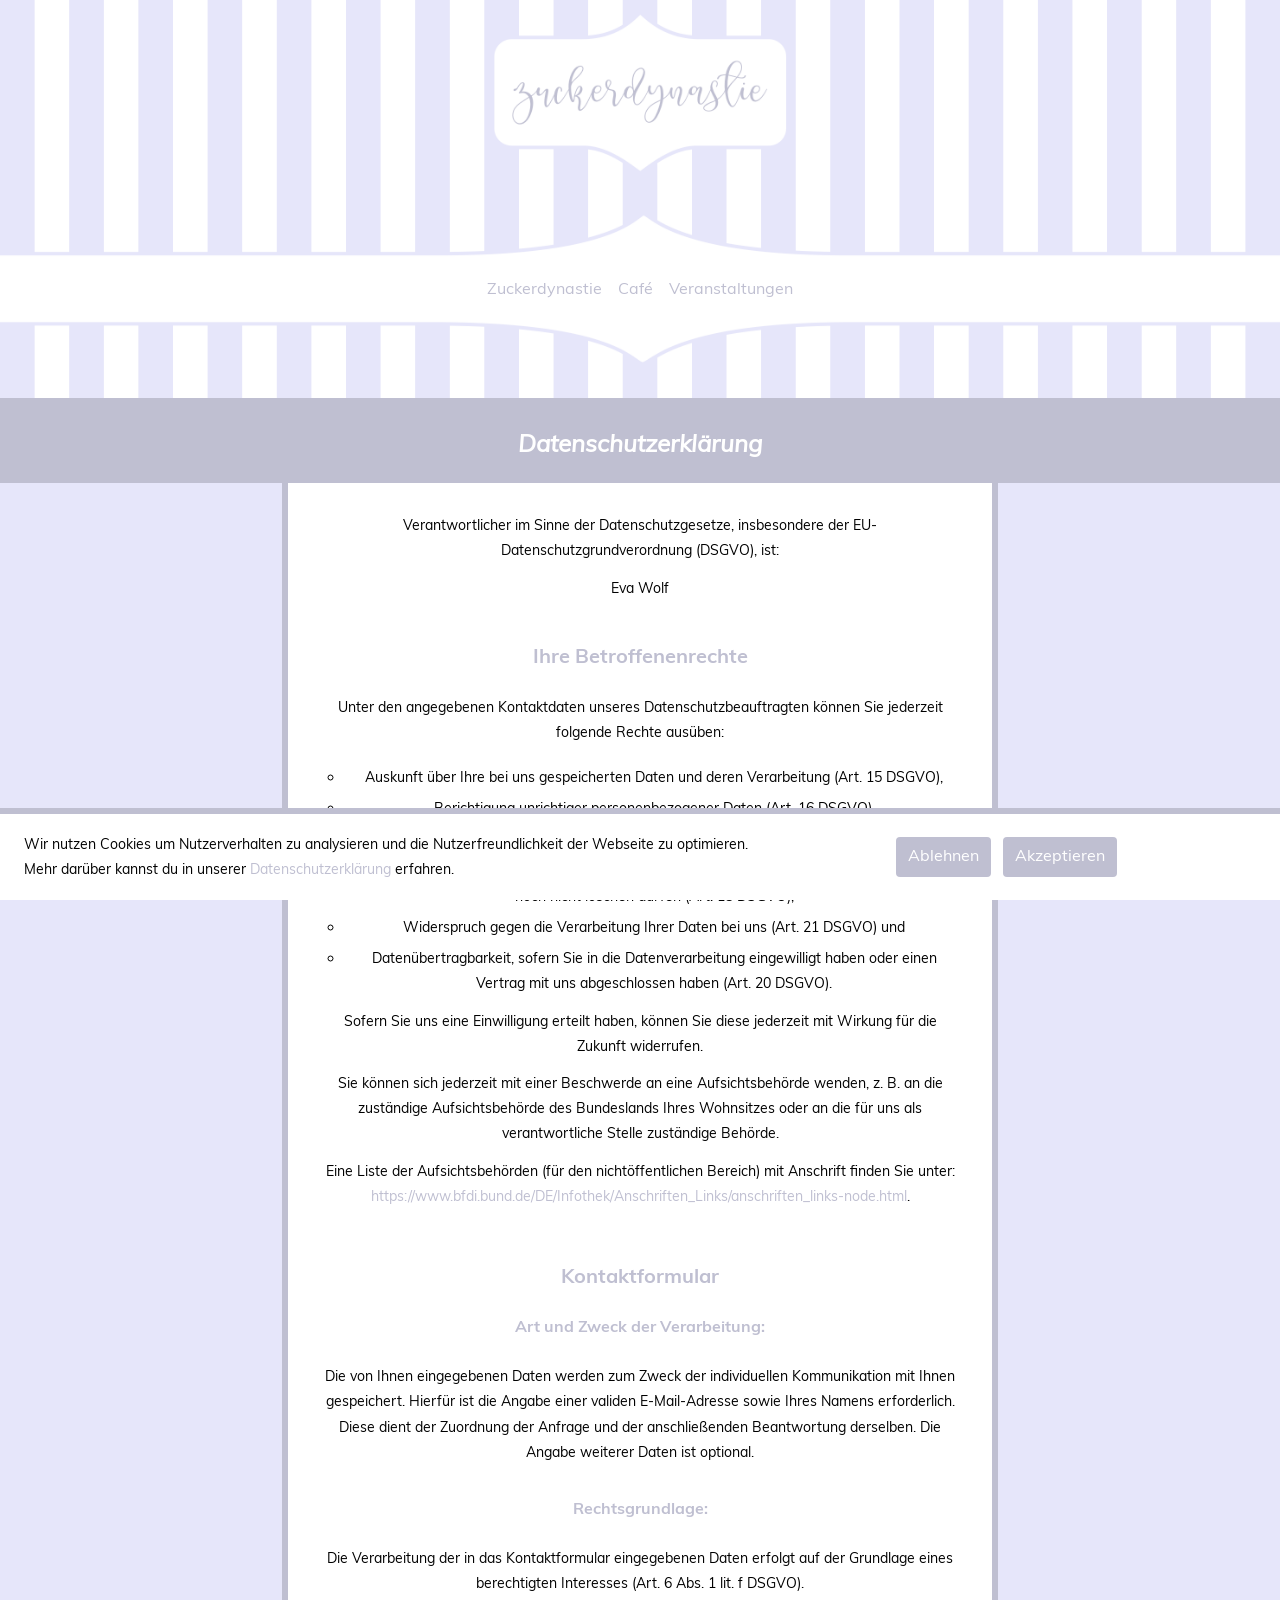
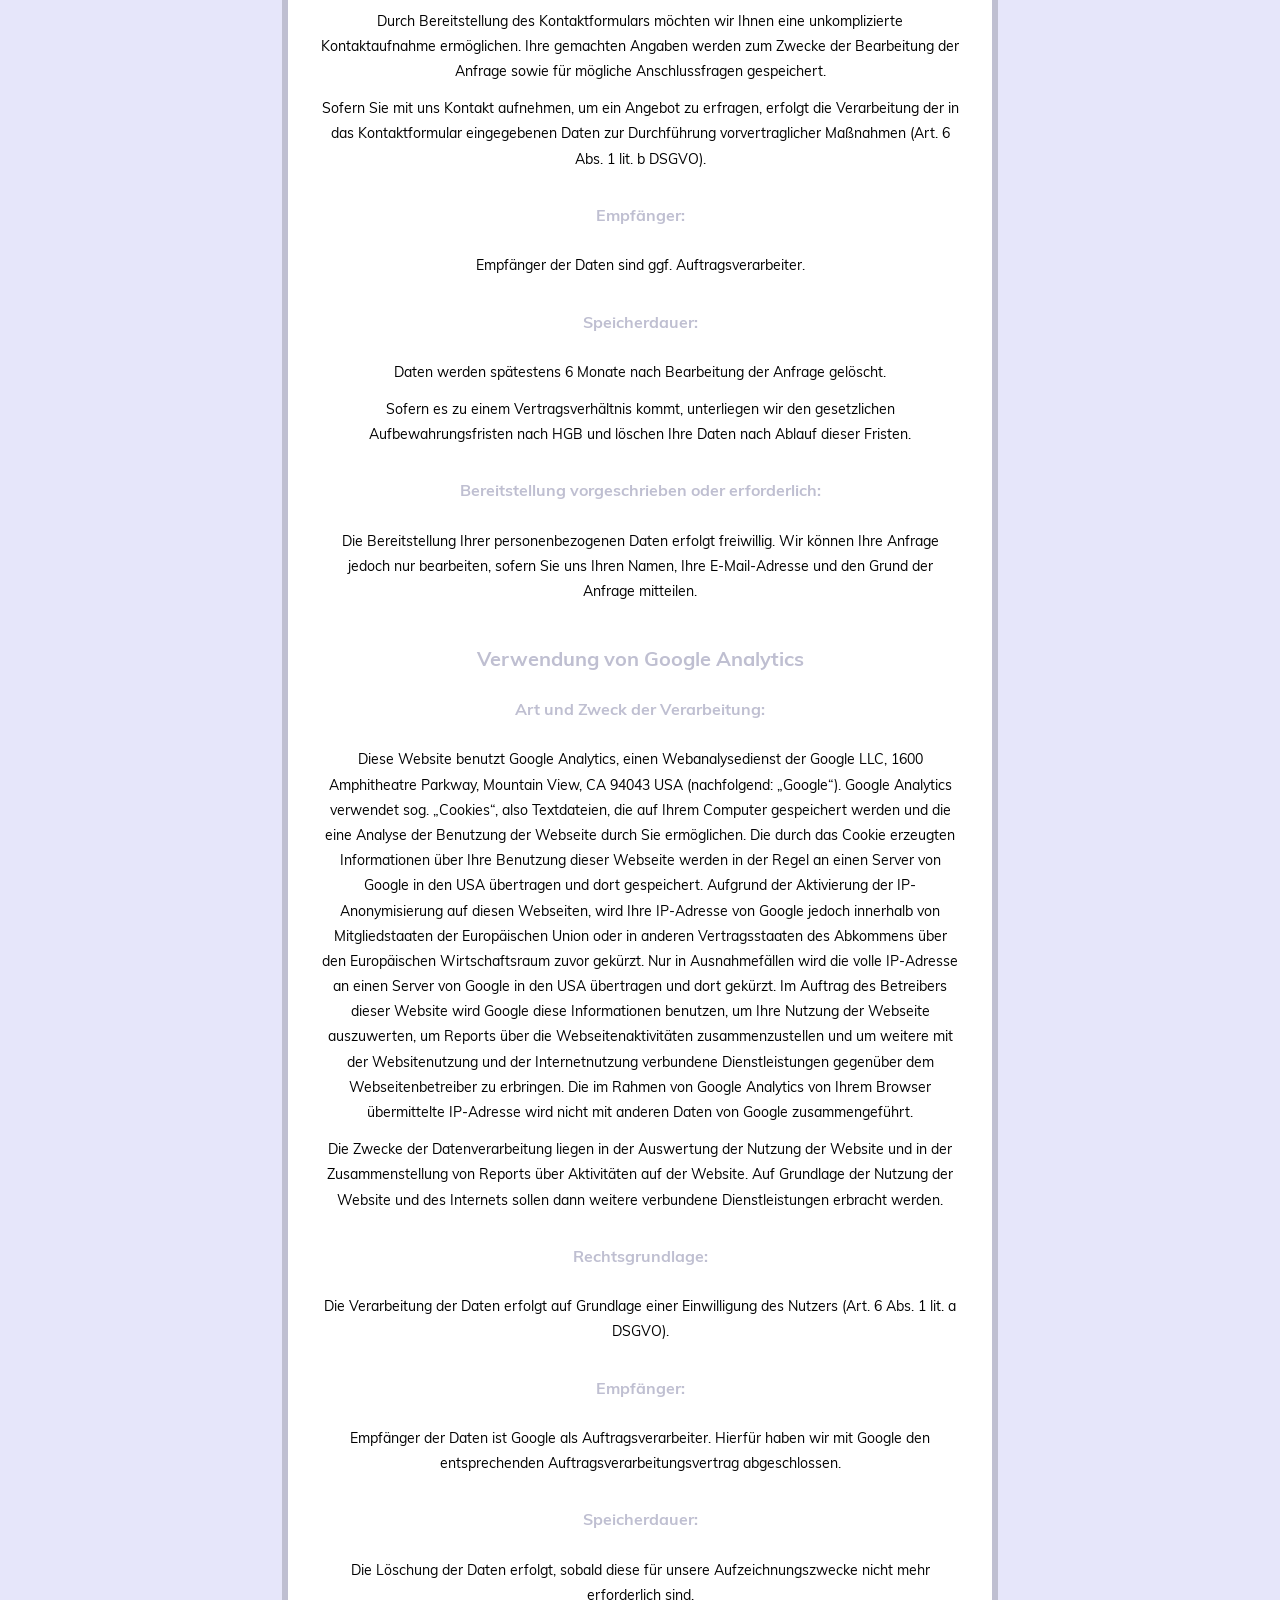
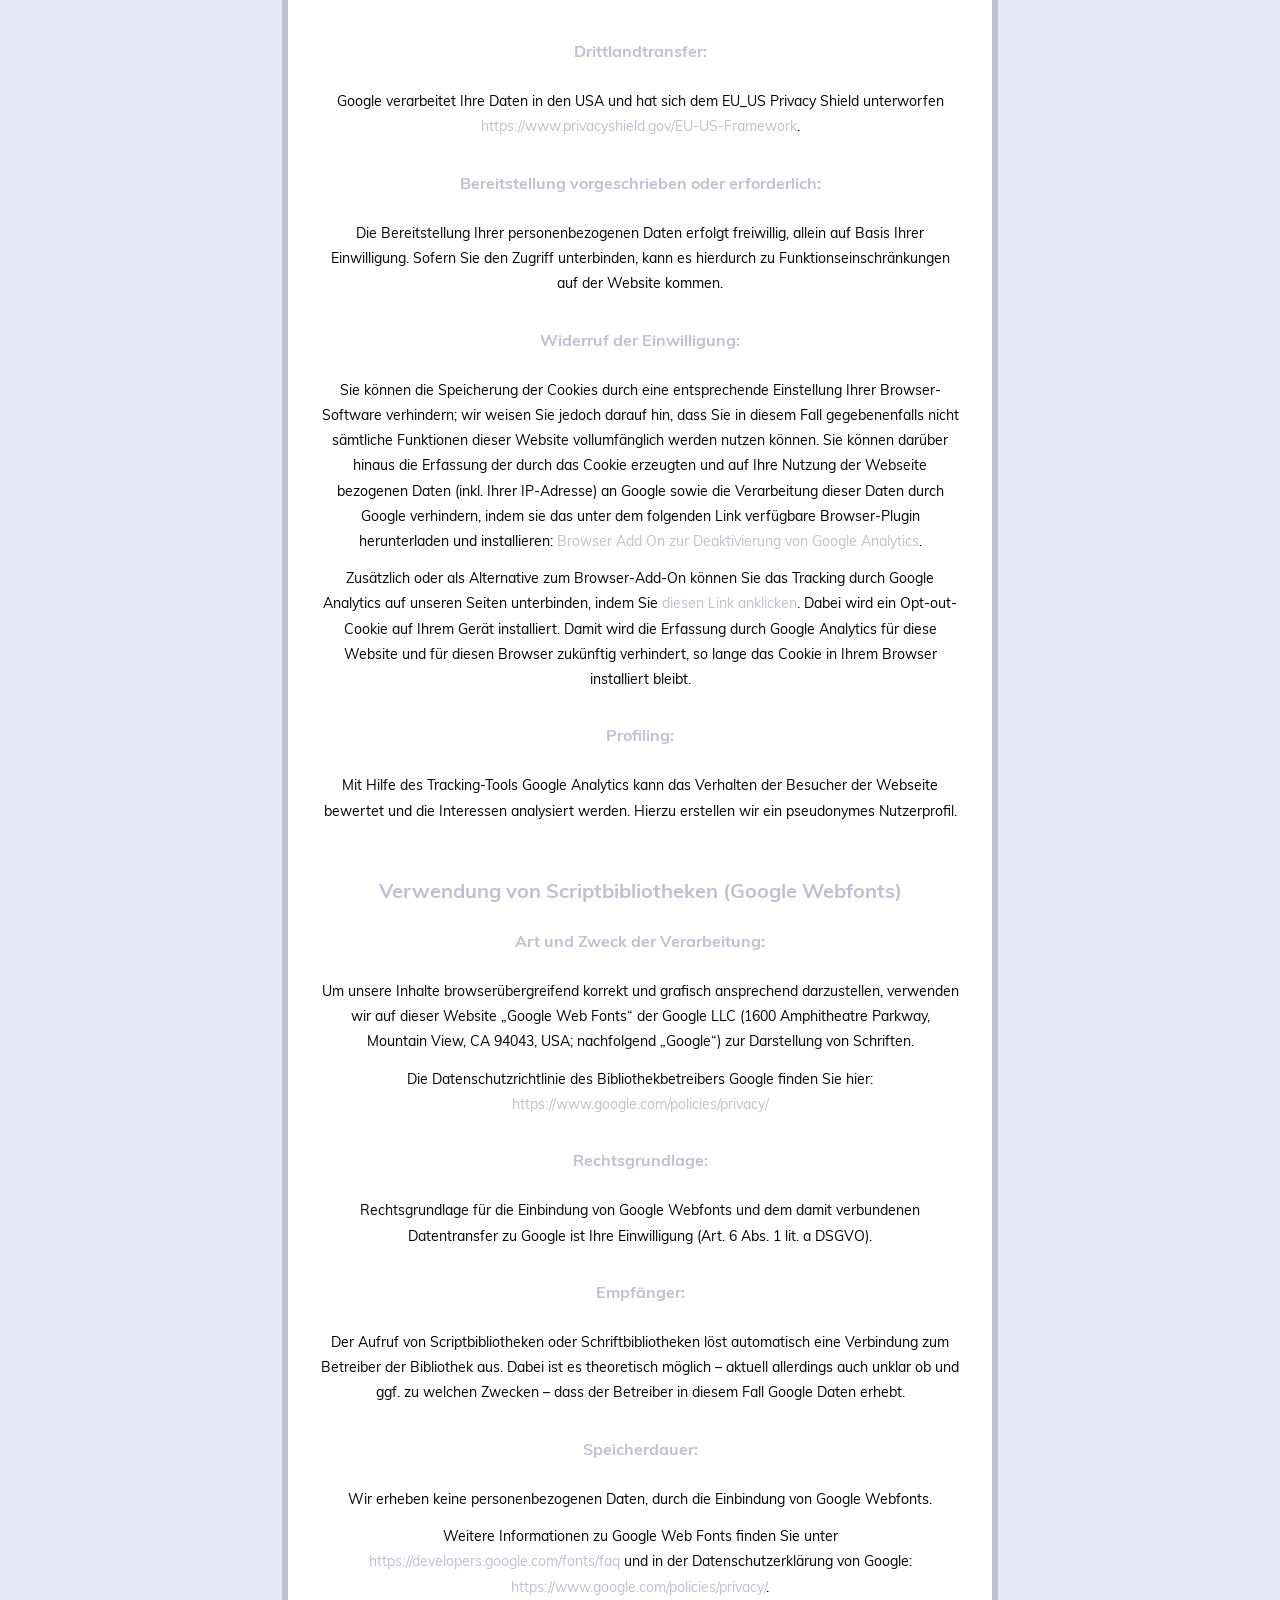
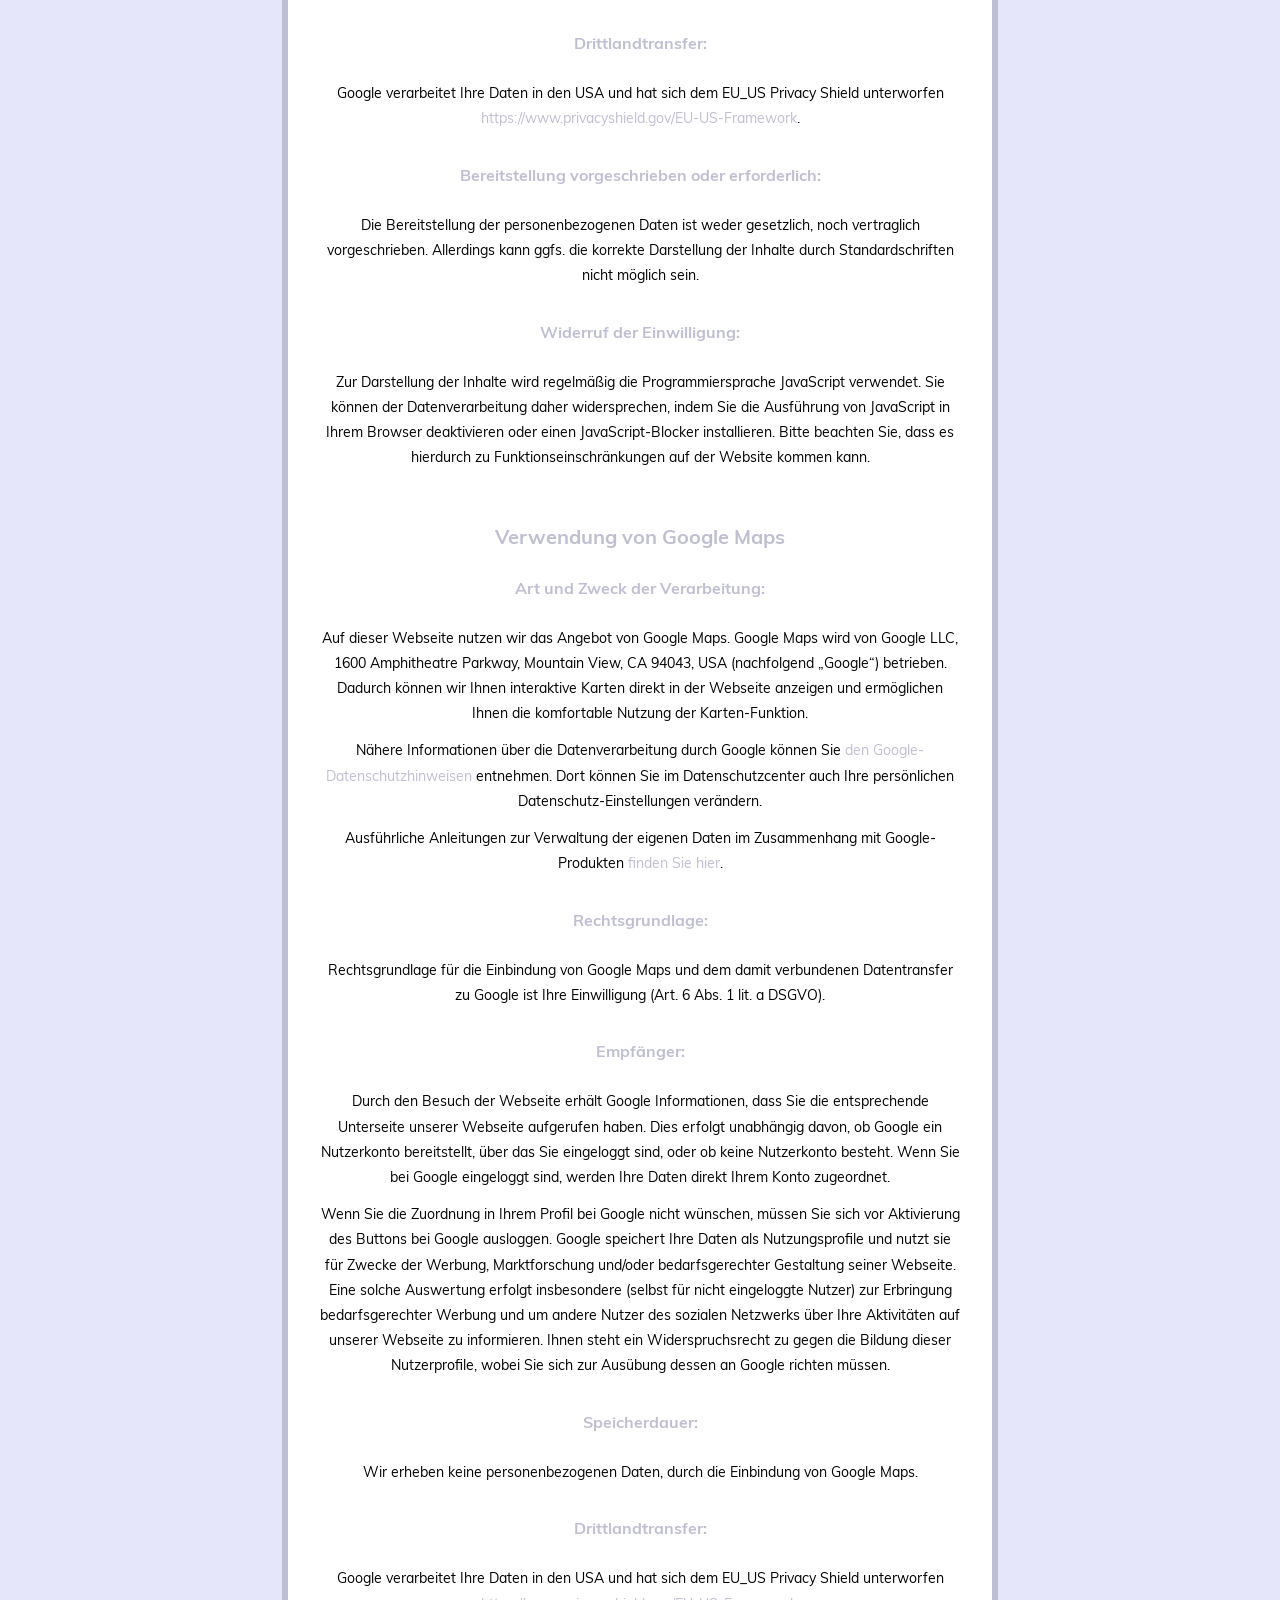
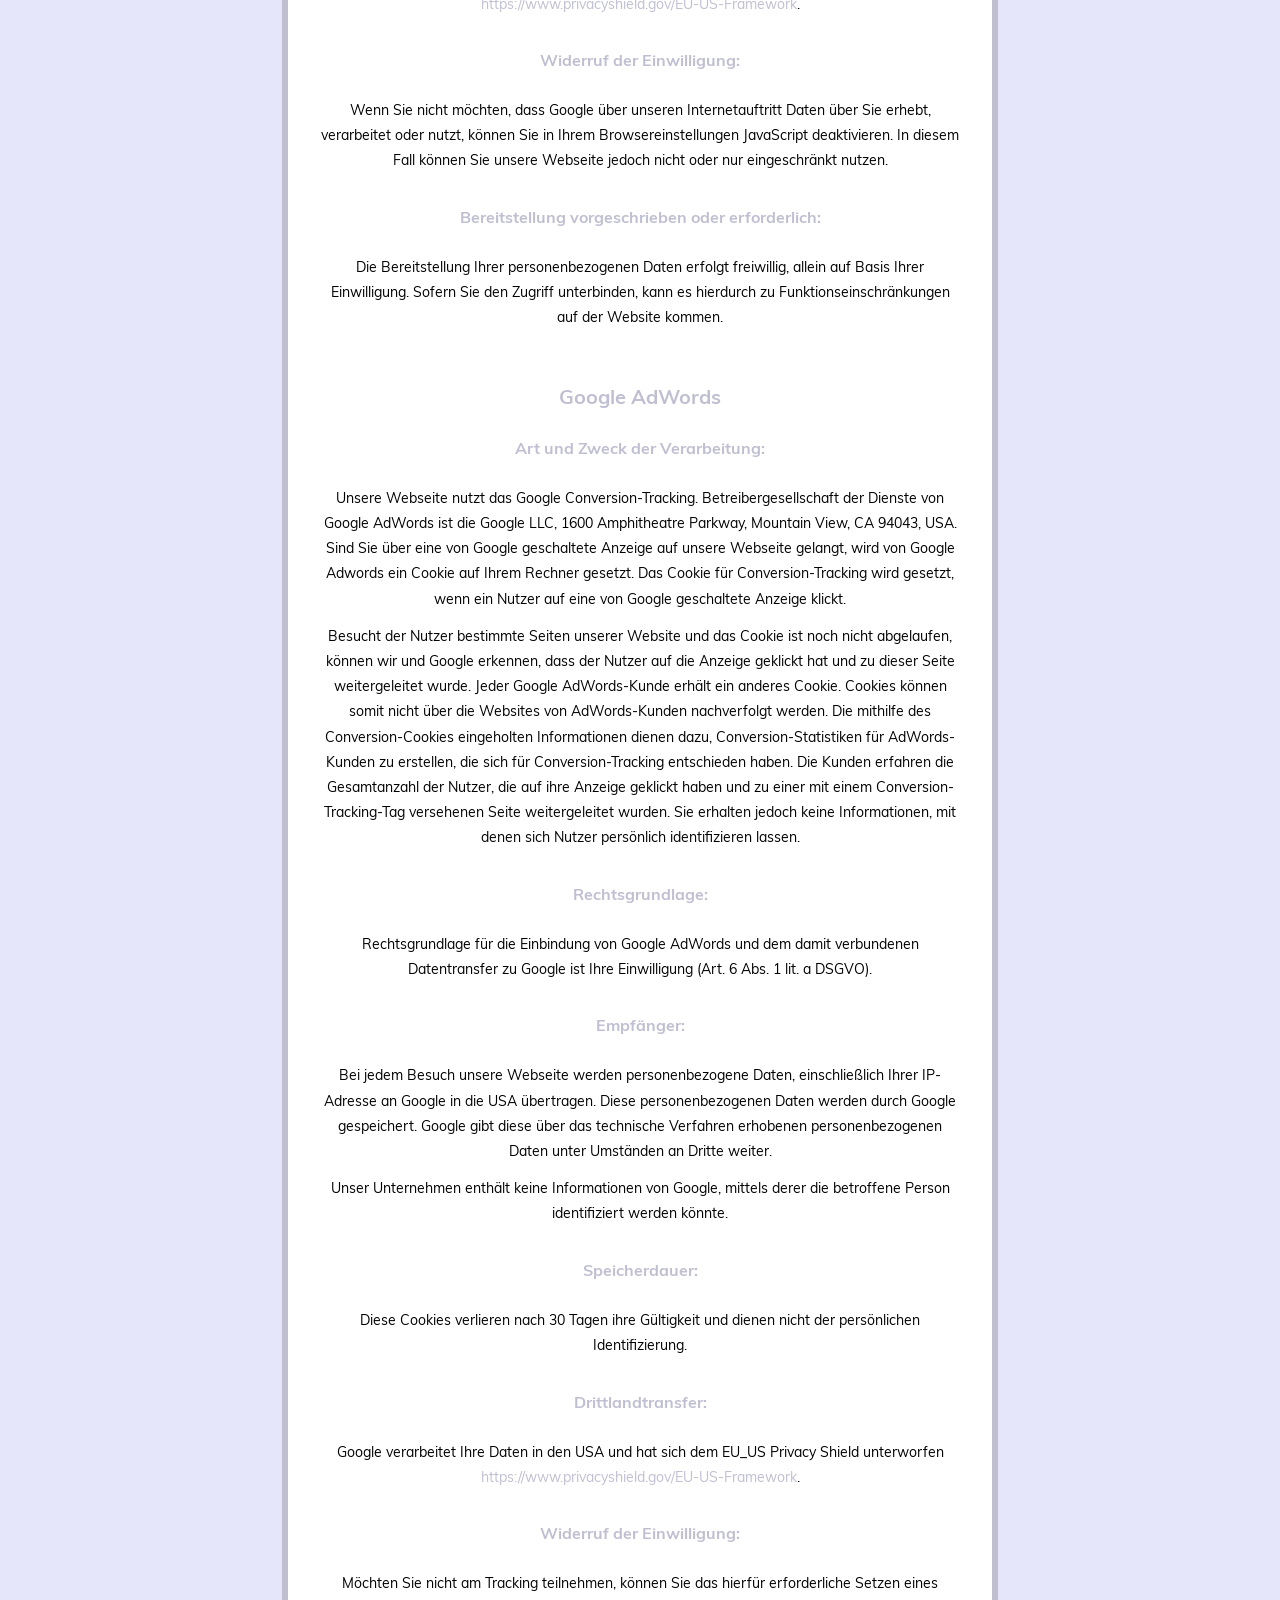
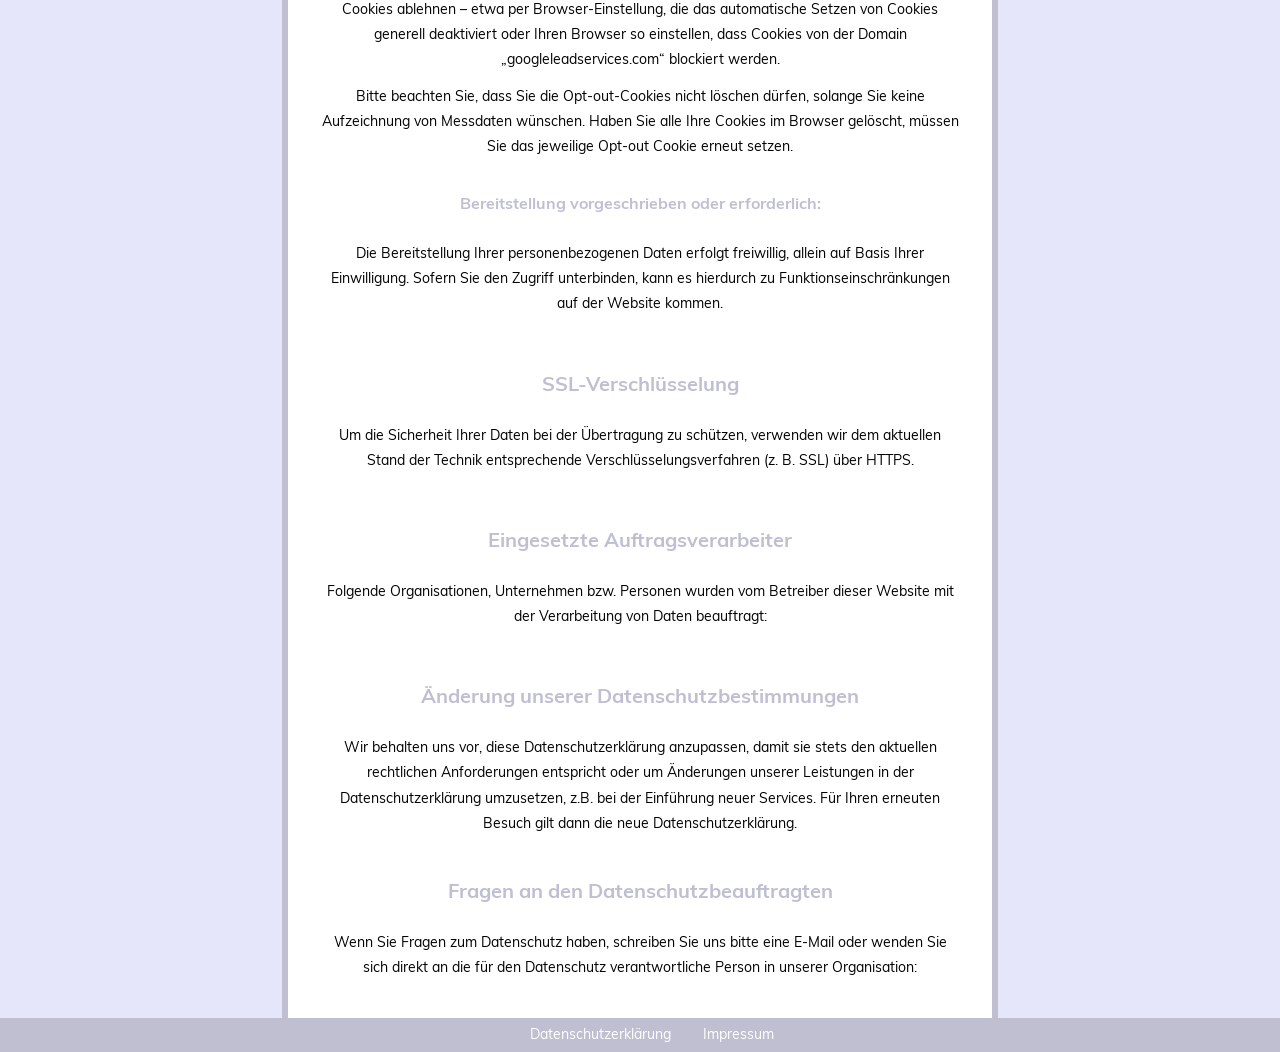
==== datenschutz.html @ 4b84787e "Initial-Commit" ====
<!DOCTYPE HTML PUBLIC "-//W3C//DTD HTML 4.0 Transitional//EN">
<html lang="de">
<head>
<meta charset="utf-8">
<meta http-equiv="X-UA-Compatible" content="IE=edge">
<meta name="page-type" content="homepage">
<meta name="viewport" content="width=device-width, initial-scale=1">
<meta name="description"
content="Süße Köstlichkeiten im Hamburger Karolinen-Viertel." >
<title>Zuckerdynastie</title>

<link rel="stylesheet" href="css/main.css" type="text/css">
<link rel="stylesheet" href="fonts/muli/stylesheet.css" type="text/css">
<script type="text/javascript" src="js/cookie.js"></script>

</head>

<body>

<img class="header" src="images/header.png">

<div class="navbar border-bottom">
    <nav>
      <ul class="ul-navbar">
        <li class="li-navbar">
          <a class="a-navbar" href="index.html">Zuckerdynastie</a>
        </li>
        <li class="li-navbar">
          <a class="a-navbar" href="speisekarte.html">Café</a>
        </li>
        <li class="li-navbar">
          <a class="a-navbar" href="veranstaltungen.html">Veranstaltungen</a>
        </li>
      </ul>
    </nav>
    <img src="images/nav-bottom.png">
</div>

<h2>Datenschutzerklärung</h2>

<div class="main-section">

    <p>Verantwortlicher im Sinne der Datenschutzgesetze, insbesondere der EU-Datenschutzgrundverordnung (DSGVO), ist:</p>
    <p>Eva Wolf</p>

    <h3>Ihre Betroffenenrechte</h3>

    <p>Unter den angegebenen Kontaktdaten unseres Datenschutzbeauftragten können Sie jederzeit folgende Rechte ausüben:</p>
    <ul>
    <li>Auskunft über Ihre bei uns gespeicherten Daten und deren Verarbeitung (Art. 15 DSGVO),</li>
    <li>Berichtigung unrichtiger personenbezogener Daten (Art. 16 DSGVO),</li>
    <li>Löschung Ihrer bei uns gespeicherten Daten (Art. 17 DSGVO),</li>
    <li>Einschränkung der Datenverarbeitung, sofern wir Ihre Daten aufgrund gesetzlicher Pflichten noch nicht löschen dürfen (Art. 18 DSGVO),</li>
    <li>Widerspruch gegen die Verarbeitung Ihrer Daten bei uns (Art. 21 DSGVO) und</li>
    <li>Datenübertragbarkeit, sofern Sie in die Datenverarbeitung eingewilligt haben oder einen Vertrag mit uns abgeschlossen haben (Art. 20 DSGVO).</li>
    </ul>
    <p>Sofern Sie uns eine Einwilligung erteilt haben, können Sie diese jederzeit mit Wirkung für die Zukunft widerrufen.</p>
    <p>Sie können sich jederzeit mit einer Beschwerde an eine Aufsichtsbehörde wenden, z. B. an die zuständige Aufsichtsbehörde des Bundeslands Ihres Wohnsitzes oder an die für uns als verantwortliche Stelle zuständige Behörde.</p>
    <p>Eine Liste der Aufsichtsbehörden (für den nichtöffentlichen Bereich) mit Anschrift finden Sie unter: <a href="https://www.bfdi.bund.de/DE/Infothek/Anschriften_Links/anschriften_links-node.html" target="blank" rel="nofollow">https://www.bfdi.bund.de/DE/Infothek/Anschriften_Links/anschriften_links-node.html</a>.</p>
    <p></p><h3>Kontaktformular</h3>
    <h4>Art und Zweck der Verarbeitung:</h4>
    <p>Die von Ihnen eingegebenen Daten werden zum Zweck der individuellen Kommunikation mit Ihnen gespeichert. Hierfür ist die Angabe einer validen E-Mail-Adresse sowie Ihres Namens erforderlich. Diese dient der Zuordnung der Anfrage und der anschließenden Beantwortung derselben. Die Angabe weiterer Daten ist optional.</p>
    <h4>Rechtsgrundlage:</h4>
    <p>Die Verarbeitung der in das Kontaktformular eingegebenen Daten erfolgt auf der Grundlage eines berechtigten Interesses (Art. 6 Abs. 1 lit. f DSGVO).</p>
    <p>Durch Bereitstellung des Kontaktformulars möchten wir Ihnen eine unkomplizierte Kontaktaufnahme ermöglichen. Ihre gemachten Angaben werden zum Zwecke der Bearbeitung der Anfrage sowie für mögliche Anschlussfragen gespeichert.</p>
    <p>Sofern Sie mit uns Kontakt aufnehmen, um ein Angebot zu erfragen, erfolgt die Verarbeitung der in das Kontaktformular eingegebenen Daten zur Durchführung vorvertraglicher Maßnahmen (Art. 6 Abs. 1 lit. b DSGVO).</p>
    <h4>Empfänger:</h4>
    <p>Empfänger der Daten sind ggf. Auftragsverarbeiter.</p>
    <h4>Speicherdauer:</h4>
    <p>Daten werden spätestens 6 Monate nach Bearbeitung der Anfrage gelöscht.</p>
    <p>Sofern es zu einem Vertragsverhältnis kommt, unterliegen wir den gesetzlichen Aufbewahrungsfristen nach HGB und löschen Ihre Daten nach Ablauf dieser Fristen. </p>
    <h4>Bereitstellung vorgeschrieben oder erforderlich:</h4>
    <p>Die Bereitstellung Ihrer personenbezogenen Daten erfolgt freiwillig. Wir können Ihre Anfrage jedoch nur bearbeiten, sofern Sie uns Ihren Namen, Ihre E-Mail-Adresse und den Grund der Anfrage mitteilen.</p>
    <h3>Verwendung von Google Analytics</h3>
    <h4>Art und Zweck der Verarbeitung:</h4>
    <p>Diese Website benutzt Google Analytics, einen Webanalysedienst der Google LLC, 1600 Amphitheatre Parkway, Mountain View, CA 94043 USA (nachfolgend: „Google“). Google Analytics verwendet sog. „Cookies“, also Textdateien, die auf Ihrem Computer gespeichert werden und die eine Analyse der Benutzung der Webseite durch Sie ermöglichen. Die durch das Cookie erzeugten Informationen über Ihre Benutzung dieser Webseite werden in der Regel an einen Server von Google in den USA übertragen und dort gespeichert. Aufgrund der Aktivierung der IP-Anonymisierung auf diesen Webseiten, wird Ihre IP-Adresse von Google jedoch innerhalb von Mitgliedstaaten der Europäischen Union oder in anderen Vertragsstaaten des Abkommens über den Europäischen Wirtschaftsraum zuvor gekürzt. Nur in Ausnahmefällen wird die volle IP-Adresse an einen Server von Google in den USA übertragen und dort gekürzt. Im Auftrag des Betreibers dieser Website wird Google diese Informationen benutzen, um Ihre Nutzung der Webseite auszuwerten, um Reports über die Webseitenaktivitäten zusammenzustellen und um weitere mit der Websitenutzung und der Internetnutzung verbundene Dienstleistungen gegenüber dem Webseitenbetreiber zu erbringen. Die im Rahmen von Google Analytics von Ihrem Browser übermittelte IP-Adresse wird nicht mit anderen Daten von Google zusammengeführt.</p>
    <p>Die Zwecke der Datenverarbeitung liegen in der Auswertung der Nutzung der Website und in der Zusammenstellung von Reports über Aktivitäten auf der Website. Auf Grundlage der Nutzung der Website und des Internets sollen dann weitere verbundene Dienstleistungen erbracht werden.</p>
    <h4>Rechtsgrundlage:</h4>
    <p>Die Verarbeitung der Daten erfolgt auf Grundlage einer Einwilligung des Nutzers (Art. 6 Abs. 1 lit. a DSGVO).</p>
    <h4>Empfänger:</h4>
    <p>Empfänger der Daten ist Google als Auftragsverarbeiter. Hierfür haben wir mit Google den entsprechenden Auftragsverarbeitungsvertrag abgeschlossen.</p>
    <h4>Speicherdauer:</h4>
    <p>Die Löschung der Daten erfolgt, sobald diese für unsere Aufzeichnungszwecke nicht mehr erforderlich sind.</p>
    <h4>Drittlandtransfer:</h4>
    <p>Google verarbeitet Ihre Daten in den USA und hat sich dem EU_US Privacy Shield unterworfen <a href="https://www.privacyshield.gov/EU-US-Framework">https://www.privacyshield.gov/EU-US-Framework</a>. </p>
    <h4>Bereitstellung vorgeschrieben oder erforderlich:</h4>
    <p>Die Bereitstellung Ihrer personenbezogenen Daten erfolgt freiwillig, allein auf Basis Ihrer Einwilligung. Sofern Sie den Zugriff unterbinden, kann es hierdurch zu Funktionseinschränkungen auf der Website kommen.</p>
    <h4>Widerruf der Einwilligung:</h4>
    <p>Sie können die Speicherung der Cookies durch eine entsprechende Einstellung Ihrer Browser-Software verhindern; wir weisen Sie jedoch darauf hin, dass Sie in diesem Fall gegebenenfalls nicht sämtliche Funktionen dieser Website vollumfänglich werden nutzen können. Sie können darüber hinaus die Erfassung der durch das Cookie erzeugten und auf Ihre Nutzung der Webseite bezogenen Daten (inkl. Ihrer IP-Adresse) an Google sowie die Verarbeitung dieser Daten durch Google verhindern, indem sie das unter dem folgenden Link verfügbare Browser-Plugin herunterladen und installieren: <a href="http://tools.google.com/dlpage/gaoptout?hl=de">Browser Add On zur Deaktivierung von Google Analytics</a>.</p>
    <p>Zusätzlich oder als Alternative zum Browser-Add-On können Sie das Tracking durch Google Analytics auf unseren Seiten unterbinden, indem Sie <a title="Google Analytics Opt-Out-Cookie setzen" onClick="gaOptout();alert('Google Analytics wurde deaktiviert');" href="#">diesen Link anklicken</a>. Dabei wird ein Opt-out-Cookie auf Ihrem Gerät installiert. Damit wird die Erfassung durch Google Analytics für diese Website und für diesen Browser zukünftig verhindert, so lange das Cookie in Ihrem Browser installiert bleibt.</p>
    <h4>Profiling:</h4>
    <p>Mit Hilfe des Tracking-Tools Google Analytics kann das Verhalten der Besucher der Webseite bewertet und die Interessen analysiert werden. Hierzu erstellen wir ein pseudonymes Nutzerprofil.</p>
    <p></p><h3>Verwendung von Scriptbibliotheken (Google Webfonts)</h3>
    <h4>Art und Zweck der Verarbeitung:</h4>
    <p>Um unsere Inhalte browserübergreifend korrekt und grafisch ansprechend darzustellen, verwenden wir auf dieser Website „Google Web Fonts“ der Google LLC (1600 Amphitheatre Parkway, Mountain View, CA 94043, USA; nachfolgend „Google“) zur Darstellung von Schriften.</p>
    <p>Die Datenschutzrichtlinie des Bibliothekbetreibers Google finden Sie hier: <a href="https://www.google.com/policies/privacy/">https://www.google.com/policies/privacy/</a></p>
    <h4>Rechtsgrundlage:</h4>
    <p>Rechtsgrundlage für die Einbindung von Google Webfonts und dem damit verbundenen Datentransfer zu Google ist Ihre Einwilligung (Art. 6 Abs. 1 lit. a DSGVO). </p>
    <h4>Empfänger:</h4>
    <p>Der Aufruf von Scriptbibliotheken oder Schriftbibliotheken löst automatisch eine Verbindung zum Betreiber der Bibliothek aus. Dabei ist es theoretisch möglich – aktuell allerdings auch unklar ob und ggf. zu welchen Zwecken – dass der Betreiber in diesem Fall Google Daten erhebt.</p>
    <h4>Speicherdauer:</h4>
    <p>Wir erheben keine personenbezogenen Daten, durch die Einbindung von Google Webfonts.</p>
    <p>Weitere Informationen zu Google Web Fonts finden Sie unter <a href="https://developers.google.com/fonts/faq">https://developers.google.com/fonts/faq</a> und in der Datenschutzerklärung von Google: <a href="https://www.google.com/policies/privacy/">https://www.google.com/policies/privacy/</a>.</p>
    <h4>Drittlandtransfer:</h4>
    <p>Google verarbeitet Ihre Daten in den USA und hat sich dem EU_US Privacy Shield unterworfen <a href="https://www.privacyshield.gov/EU-US-Framework">https://www.privacyshield.gov/EU-US-Framework</a>.</p>
    <h4>Bereitstellung vorgeschrieben oder erforderlich:</h4>
    <p>Die Bereitstellung der personenbezogenen Daten ist weder gesetzlich, noch vertraglich vorgeschrieben. Allerdings kann ggfs. die korrekte Darstellung der Inhalte durch Standardschriften nicht möglich sein.</p>
    <h4>Widerruf der Einwilligung:</h4>
    <p>Zur Darstellung der Inhalte wird regelmäßig die Programmiersprache JavaScript verwendet. Sie können der Datenverarbeitung daher widersprechen, indem Sie die Ausführung von JavaScript in Ihrem Browser deaktivieren oder einen JavaScript-Blocker installieren. Bitte beachten Sie, dass es hierdurch zu Funktionseinschränkungen auf der Website kommen kann.</p>
    <p></p><h3>Verwendung von Google Maps</h3>
    <h4>Art und Zweck der Verarbeitung:</h4>
    <p>Auf dieser Webseite nutzen wir das Angebot von Google Maps. Google Maps wird von Google LLC, 1600 Amphitheatre Parkway, Mountain View, CA 94043, USA (nachfolgend „Google“) betrieben. Dadurch können wir Ihnen interaktive Karten direkt in der Webseite anzeigen und ermöglichen Ihnen die komfortable Nutzung der Karten-Funktion.</p>
    <p>Nähere Informationen über die Datenverarbeitung durch Google können Sie <a href="http://www.google.com/privacypolicy.html">den Google-Datenschutzhinweisen</a> entnehmen. Dort können Sie im Datenschutzcenter auch Ihre persönlichen Datenschutz-Einstellungen verändern.</p>
    <p>Ausführliche Anleitungen zur Verwaltung der eigenen Daten im Zusammenhang mit Google-Produkten<a href="http://www.dataliberation.org/"> finden Sie hier</a>.</p>
    <h4>Rechtsgrundlage:</h4>
    <p>Rechtsgrundlage für die Einbindung von Google Maps und dem damit verbundenen Datentransfer zu Google ist Ihre Einwilligung (Art. 6 Abs. 1 lit. a DSGVO).</p>
    <h4>Empfänger:</h4>
    <p>Durch den Besuch der Webseite erhält Google Informationen, dass Sie die entsprechende Unterseite unserer Webseite aufgerufen haben. Dies erfolgt unabhängig davon, ob Google ein Nutzerkonto bereitstellt, über das Sie eingeloggt sind, oder ob keine Nutzerkonto besteht. Wenn Sie bei Google eingeloggt sind, werden Ihre Daten direkt Ihrem Konto zugeordnet.</p>
    <p>Wenn Sie die Zuordnung in Ihrem Profil bei Google nicht wünschen, müssen Sie sich vor Aktivierung des Buttons bei Google ausloggen. Google speichert Ihre Daten als Nutzungsprofile und nutzt sie für Zwecke der Werbung, Marktforschung und/oder bedarfsgerechter Gestaltung seiner Webseite. Eine solche Auswertung erfolgt insbesondere (selbst für nicht eingeloggte Nutzer) zur Erbringung bedarfsgerechter Werbung und um andere Nutzer des sozialen Netzwerks über Ihre Aktivitäten auf unserer Webseite zu informieren. Ihnen steht ein Widerspruchsrecht zu gegen die Bildung dieser Nutzerprofile, wobei Sie sich zur Ausübung dessen an Google richten müssen.</p>
    <h4>Speicherdauer:</h4>
    <p>Wir erheben keine personenbezogenen Daten, durch die Einbindung von Google Maps.</p>
    <h4>Drittlandtransfer:</h4>
    <p>Google verarbeitet Ihre Daten in den USA und hat sich dem EU_US Privacy Shield unterworfen <a href="https://www.privacyshield.gov/EU-US-Framework">https://www.privacyshield.gov/EU-US-Framework</a>.</p>
    <h4>Widerruf der Einwilligung:</h4>
    <p>Wenn Sie nicht möchten, dass Google über unseren Internetauftritt Daten über Sie erhebt, verarbeitet oder nutzt, können Sie in Ihrem Browsereinstellungen JavaScript deaktivieren. In diesem Fall können Sie unsere Webseite jedoch nicht oder nur eingeschränkt nutzen.</p>
    <h4>Bereitstellung vorgeschrieben oder erforderlich:</h4>
    <p>Die Bereitstellung Ihrer personenbezogenen Daten erfolgt freiwillig, allein auf Basis Ihrer Einwilligung. Sofern Sie den Zugriff unterbinden, kann es hierdurch zu Funktionseinschränkungen auf der Website kommen.</p>
    <p></p><h3>Google AdWords</h3>
    <h4>Art und Zweck der Verarbeitung:</h4>
    <p>Unsere Webseite nutzt das Google Conversion-Tracking. Betreibergesellschaft der Dienste von Google AdWords ist die Google LLC, 1600 Amphitheatre Parkway, Mountain View, CA 94043, USA. Sind Sie über eine von Google geschaltete Anzeige auf unsere Webseite gelangt, wird von Google Adwords ein Cookie auf Ihrem Rechner gesetzt. Das Cookie für Conversion-Tracking wird gesetzt, wenn ein Nutzer auf eine von Google geschaltete Anzeige klickt.</p>
    <p>Besucht der Nutzer bestimmte Seiten unserer Website und das Cookie ist noch nicht abgelaufen, können wir und Google erkennen, dass der Nutzer auf die Anzeige geklickt hat und zu dieser Seite weitergeleitet wurde. Jeder Google AdWords-Kunde erhält ein anderes Cookie. Cookies können somit nicht über die Websites von AdWords-Kunden nachverfolgt werden. Die mithilfe des Conversion-Cookies eingeholten Informationen dienen dazu, Conversion-Statistiken für AdWords-Kunden zu erstellen, die sich für Conversion-Tracking entschieden haben. Die Kunden erfahren die Gesamtanzahl der Nutzer, die auf ihre Anzeige geklickt haben und zu einer mit einem Conversion-Tracking-Tag versehenen Seite weitergeleitet wurden. Sie erhalten jedoch keine Informationen, mit denen sich Nutzer persönlich identifizieren lassen.</p>
    <h4>Rechtsgrundlage:</h4>
    <p>Rechtsgrundlage für die Einbindung von Google AdWords und dem damit verbundenen Datentransfer zu Google ist Ihre Einwilligung (Art. 6 Abs. 1 lit. a DSGVO).</p>
    <h4>Empfänger:</h4>
    <p>Bei jedem Besuch unsere Webseite werden personenbezogene Daten, einschließlich Ihrer IP-Adresse an Google in die USA übertragen. Diese personenbezogenen Daten werden durch Google gespeichert. Google gibt diese über das technische Verfahren erhobenen personenbezogenen Daten unter Umständen an Dritte weiter.</p>
    <p>Unser Unternehmen enthält keine Informationen von Google, mittels derer die betroffene Person identifiziert werden könnte.</p>
    <h4>Speicherdauer:</h4>
    <p>Diese Cookies verlieren nach 30 Tagen ihre Gültigkeit und dienen nicht der persönlichen Identifizierung.</p>
    <h4>Drittlandtransfer:</h4>
    <p>Google verarbeitet Ihre Daten in den USA und hat sich dem EU_US Privacy Shield unterworfen <a href="https://www.privacyshield.gov/EU-US-Framework">https://www.privacyshield.gov/EU-US-Framework</a>.</p>
    <h4>Widerruf der Einwilligung:</h4>
    <p>Möchten Sie nicht am Tracking teilnehmen, können Sie das hierfür erforderliche Setzen eines Cookies ablehnen – etwa per Browser-Einstellung, die das automatische Setzen von Cookies generell deaktiviert oder Ihren Browser so einstellen, dass Cookies von der Domain „googleleadservices.com“ blockiert werden.</p>
    <p>Bitte beachten Sie, dass Sie die Opt-out-Cookies nicht löschen dürfen, solange Sie keine Aufzeichnung von Messdaten wünschen. Haben Sie alle Ihre Cookies im Browser gelöscht, müssen Sie das jeweilige Opt-out Cookie erneut setzen.</p>
    <h4>Bereitstellung vorgeschrieben oder erforderlich:</h4>
    <p>Die Bereitstellung Ihrer personenbezogenen Daten erfolgt freiwillig, allein auf Basis Ihrer Einwilligung. Sofern Sie den Zugriff unterbinden, kann es hierdurch zu Funktionseinschränkungen auf der Website kommen.</p>
    <p></p><h3>SSL-Verschlüsselung</h3>
    <p>Um die Sicherheit Ihrer Daten bei der Übertragung zu schützen, verwenden wir dem aktuellen Stand der Technik entsprechende Verschlüsselungsverfahren (z. B. SSL) über HTTPS.</p>
    <p></p><h3>Eingesetzte Auftragsverarbeiter</h3>
    <p>Folgende Organisationen, Unternehmen bzw. Personen wurden vom Betreiber dieser Website mit der Verarbeitung von Daten beauftragt:</p>
    <p></p><h3>Änderung unserer Datenschutzbestimmungen</h3>
    <p>Wir behalten uns vor, diese Datenschutzerklärung anzupassen, damit sie stets den aktuellen rechtlichen Anforderungen entspricht oder um Änderungen unserer Leistungen in der Datenschutzerklärung umzusetzen, z.B. bei der Einführung neuer Services. Für Ihren erneuten Besuch gilt dann die neue Datenschutzerklärung.</p>
    <h3>Fragen an den Datenschutzbeauftragten</h3>
    <p>Wenn Sie Fragen zum Datenschutz haben, schreiben Sie uns bitte eine E-Mail oder wenden Sie sich direkt an die für den Datenschutz verantwortliche Person in unserer Organisation:</p>


</div>

<div class="footer">
        <ul class="ul-footer">
            <li class="li-footer"><a class="a-footer" href="datenschutz.html">Datenschutzerklärung</a></li>
            <li class="li-footer"><a class="a-footer" href="impressum.html">Impressum</a></li>
       </ul>
  </div>

  <div class="cookie-hinweis" id="cookiehinweis">
      <div class="col-left">
        <p class="p-cookie">Wir nutzen Cookies um Nutzerverhalten zu analysieren und die Nutzerfreundlichkeit der Webseite zu optimieren.<br />Mehr darüber kannst du in unserer <a href="datenschutz.html">Datenschutzerklärung</a> erfahren.</p>
      </div>
      <div class="col-right">
          <a class="button cookie-hinweis-button" onclick='cookieOk()'>Ablehnen</a>
          <a class="button cookie-hinweis-button" onclick='cookieOk()'>Akzeptieren</a>
      </div>
  </div>

<script>
   showCookieNotice();
</script>

</body>

</html>
---- css/main.css ----
/* ############################################################ */
/* allgemein */
/* ############################################################ */

body {
    font-family: muli;
    font-size: 14px;
    margin: 0;
    background: #E6E6FA;
    text-align: center;
    -webkit-font-smoothing: antialiased;
    -moz-osx-font-smoothing: grayscale;
    word-wrap:break-word
}

img {
    width: 100%;
    padding: 0;
    margin: 0;
}

.navbar {
    width: 100%;
    display: block;
    text-align: center;
    background: #fff;
    padding: 0;
    margin:0;
}

.border-bottom {
    border-bottom: 6px solid #BFBFD1;
}


.main-section {
    width: 50%;
    margin-left: auto;
    margin-right: auto;
    background: #fff;
    padding: 24px 32px 32px 32px;
    border-left: 6px solid #BFBFD1;
    border-right: 6px solid #BFBFD1;
}

a {
  color: #BFBFD1;
  text-decoration: none;
  outline: none;
  cursor: pointer;
}

button {
    color: #fff;
    background: #BFBFD1;
    border-radius: 4px;
    cursor: pointer;
    outline: none;
    font-size:16px;
    height: 32px;
    border: none;
    padding: 8px 16px 12px 18px;
}

button:hover {
    background: #E6E6FA;
}

.button {
    color: #fff;
    background: #BFBFD1;
    border-radius: 4px;
    cursor: pointer;
    outline: none;
    font-size:16px;
    height: 32px;
    border: none;
    padding: 8px 12px 0px 12px;
}

.button:hover {
    background: #E6E6FA;
}

p {
    font-size: 14px;
     line-height: 180%;
     padding-top: 6px;
     padding-bottom: 6px;
     cursor: default;
     margin: 0;
}

.left {
    text-align: left;
}

u {
    text-decoration: underline;
}

b {
    font-weight: bold;
}

h1 {
    font-weight: bold;
    color: #BFBFD1;
    line-height: 130%;
    cursor: default;
    font-size: 32px;
    padding-top: 24px;
    padding-bottom: 16px;
}


h2 {
    font-weight: bold;
    line-height: 130%;
    cursor: default;
    font-size: 24px;
    padding-top: 24px;
    padding-bottom: 24px;
    width: 100%;
    color: #fff;
    background: #BFBFD1;
    font-style: italic;
    margin: 0;
}

h3 {
    font-weight: bold;
    color: #BFBFD1;
    line-height: 130%;
    cursor: default;
    font-size: 20px;
    padding-top: 16px;
    padding-bottom: 0px
}

h4 {
    font-weight: bold;
    color: #BFBFD1;
    line-height: 130%;
    cursor: default;
    font-size: 16px;
    padding-top: 6px;
    padding-bottom: 0px;
}

ul {
  list-style-type: circle;
  padding-left: 24px;
  line-height: 180%;
  margin-bottom: 16px;
  cursor: default;
  margin-bottom: 0;
}

ol {
  list-style-type: decimal;
  padding-left: 24px;
  line-height: 180%;
  margin-bottom: 16px;
  cursor: default;
  margin-bottom: 0;
}

li {
    padding-left: 4px;
    padding-bottom: 6px;
}

/* ############################################################ */
/* Navbar */
/* ############################################################ */

.ul-navbar {
    display: flex;
    justify-content: center;
    list-style-type: none;
    margin: 0;
    padding: 0;
}

.li-navbar {
    padding: 0;
    display: block;
    position: relative;
}

.a-navbar {
    padding: 0px 8px 0px 8px;
    font-size: 16px;
}

/* ############################################################ */
/* Cookie Hinweis */
/* ############################################################ */

.cookie-hinweis {
    display: flex;
	width: 100%;
	bottom: 0px;
	background: #fff;
    border-top: 6px solid #BFBFD1;
	position: fixed;
	margin: 0;
	padding: 0;
	z-index: 200;
}

.col-left {
  width: 70%;
  margin: 0;
  padding: 0;
 }

 .col-right {
   display: flex;
   align-items: center;
}

.p-cookie {
    text-align: left;
    margin-top: 12px;
    margin-bottom: 12px;
    margin-left: 24px;
}

.cookie-hinweis-button {
    margin-right: 12px;
}

.checkboxes-cookie {
    text-align: left;
    margin-left: 24px;
    margin-bottom: 12px;
}

.checkbox-container {
    padding-bottom: 8px;
}

.checkbox-label {
    -webkit-user-select: none;
    -moz-user-select: none;
    -ms-user-select: none;
    user-select: none;
}

.checkmark {
    background-color: color(color);
}
/* ############################################################ */
/* Footer */
/* ############################################################ */

.footer {
  text-align: center;
  width: 100%;
  padding: 0;
  margin: 0;
 }


.ul-footer {
     display: flex;
     justify-content: center;
     background: #BFBFD1;
     margin: 0;
 }

.li-footer {
    padding: 4px 16px 4px 16px;
    color: #fff;
    cursor: default;
    list-style-type: none;
}

.a-footer {
    color: #fff;
}
---- fonts/muli/stylesheet.css ----
/**
 * WEBFONTS
 * generated using webfonts.gidix.net
 * 
 * 03.04.2019, 16:18
 */

@font-face {
	font-family: 'Muli';
	src: url('Muli_Bold.ttf');
	font-weight: 700;
	font-style: normal;
}

@font-face {
	font-family: 'Muli';
	src: url('Muli_Italic.ttf');
	font-weight: 500;
	font-style: italic;
}

@font-face {
	font-family: 'Muli';
	src: url('Muli_Light.ttf');
	font-weight: 300;
	font-style: normal;
}

@font-face {
	font-family: 'Muli';
	src: url('Muli_Regular.ttf');
	font-weight: 400;
	font-style: normal;
}
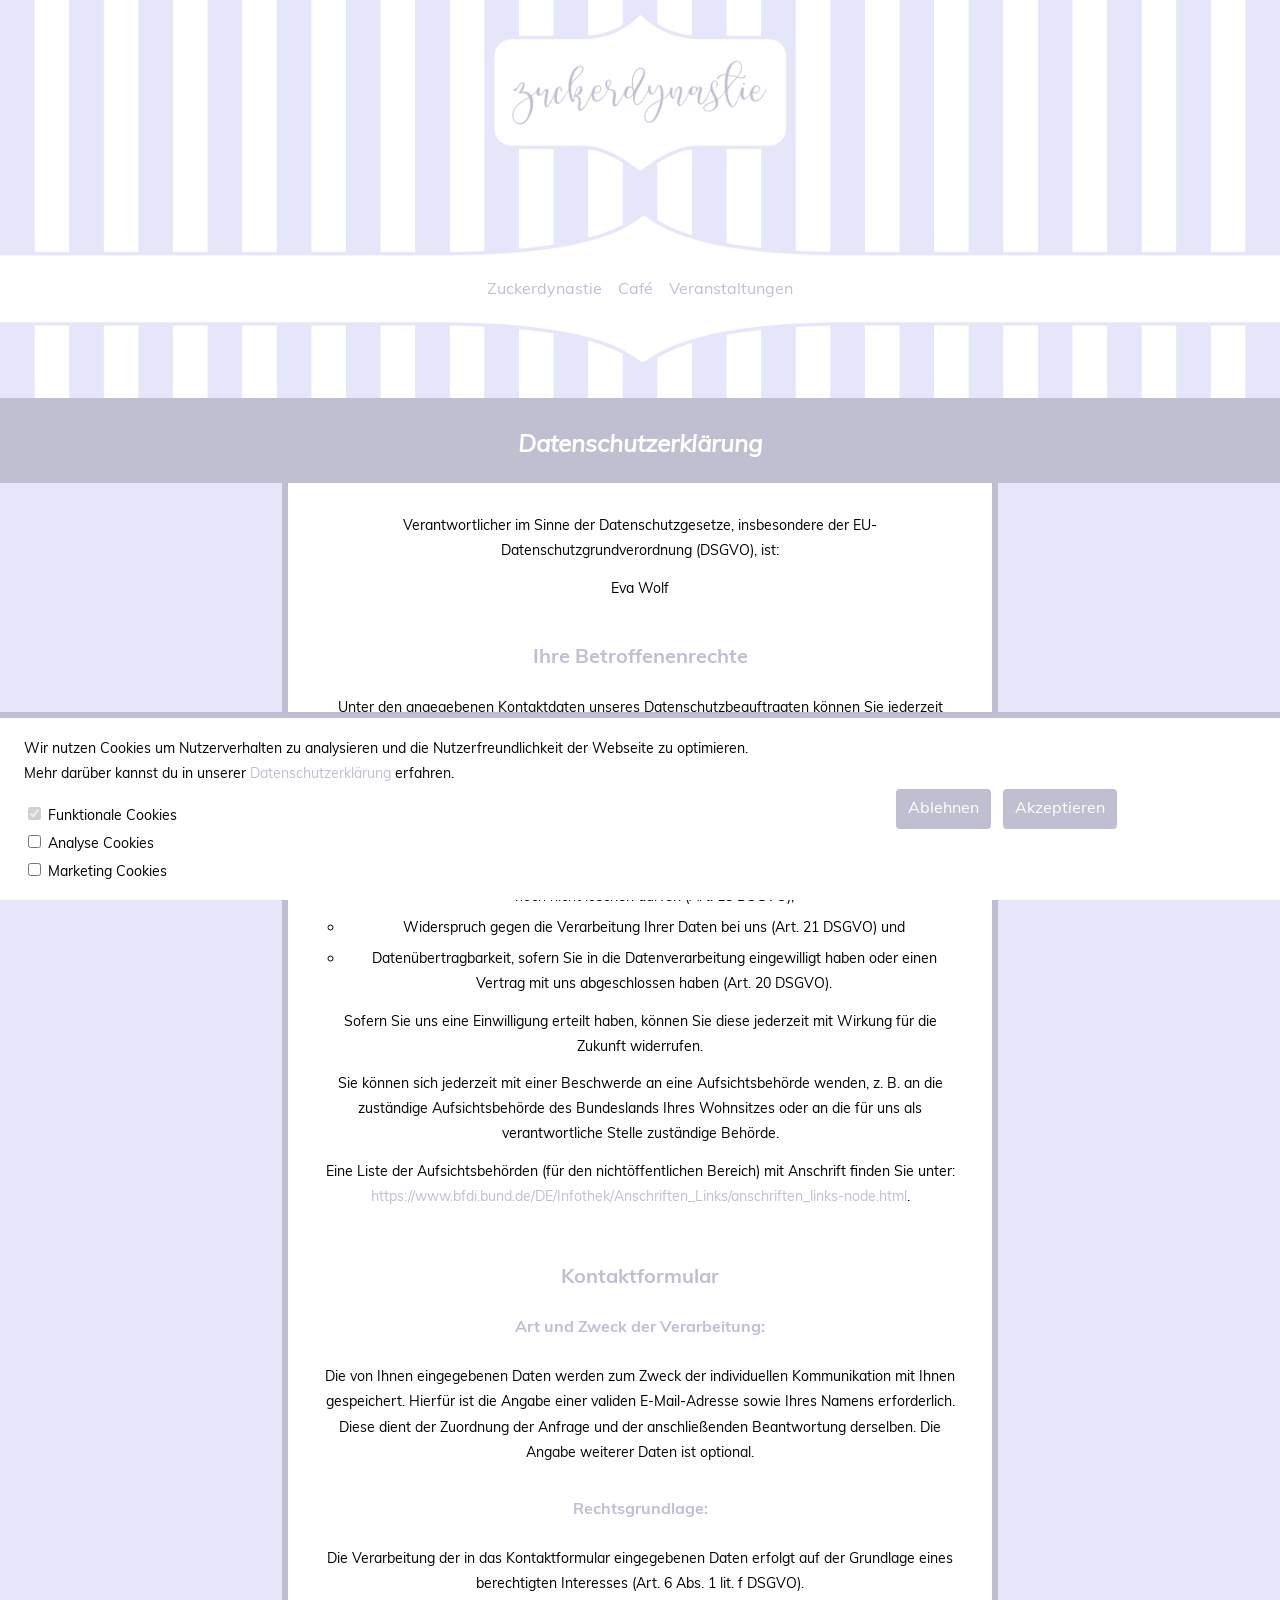
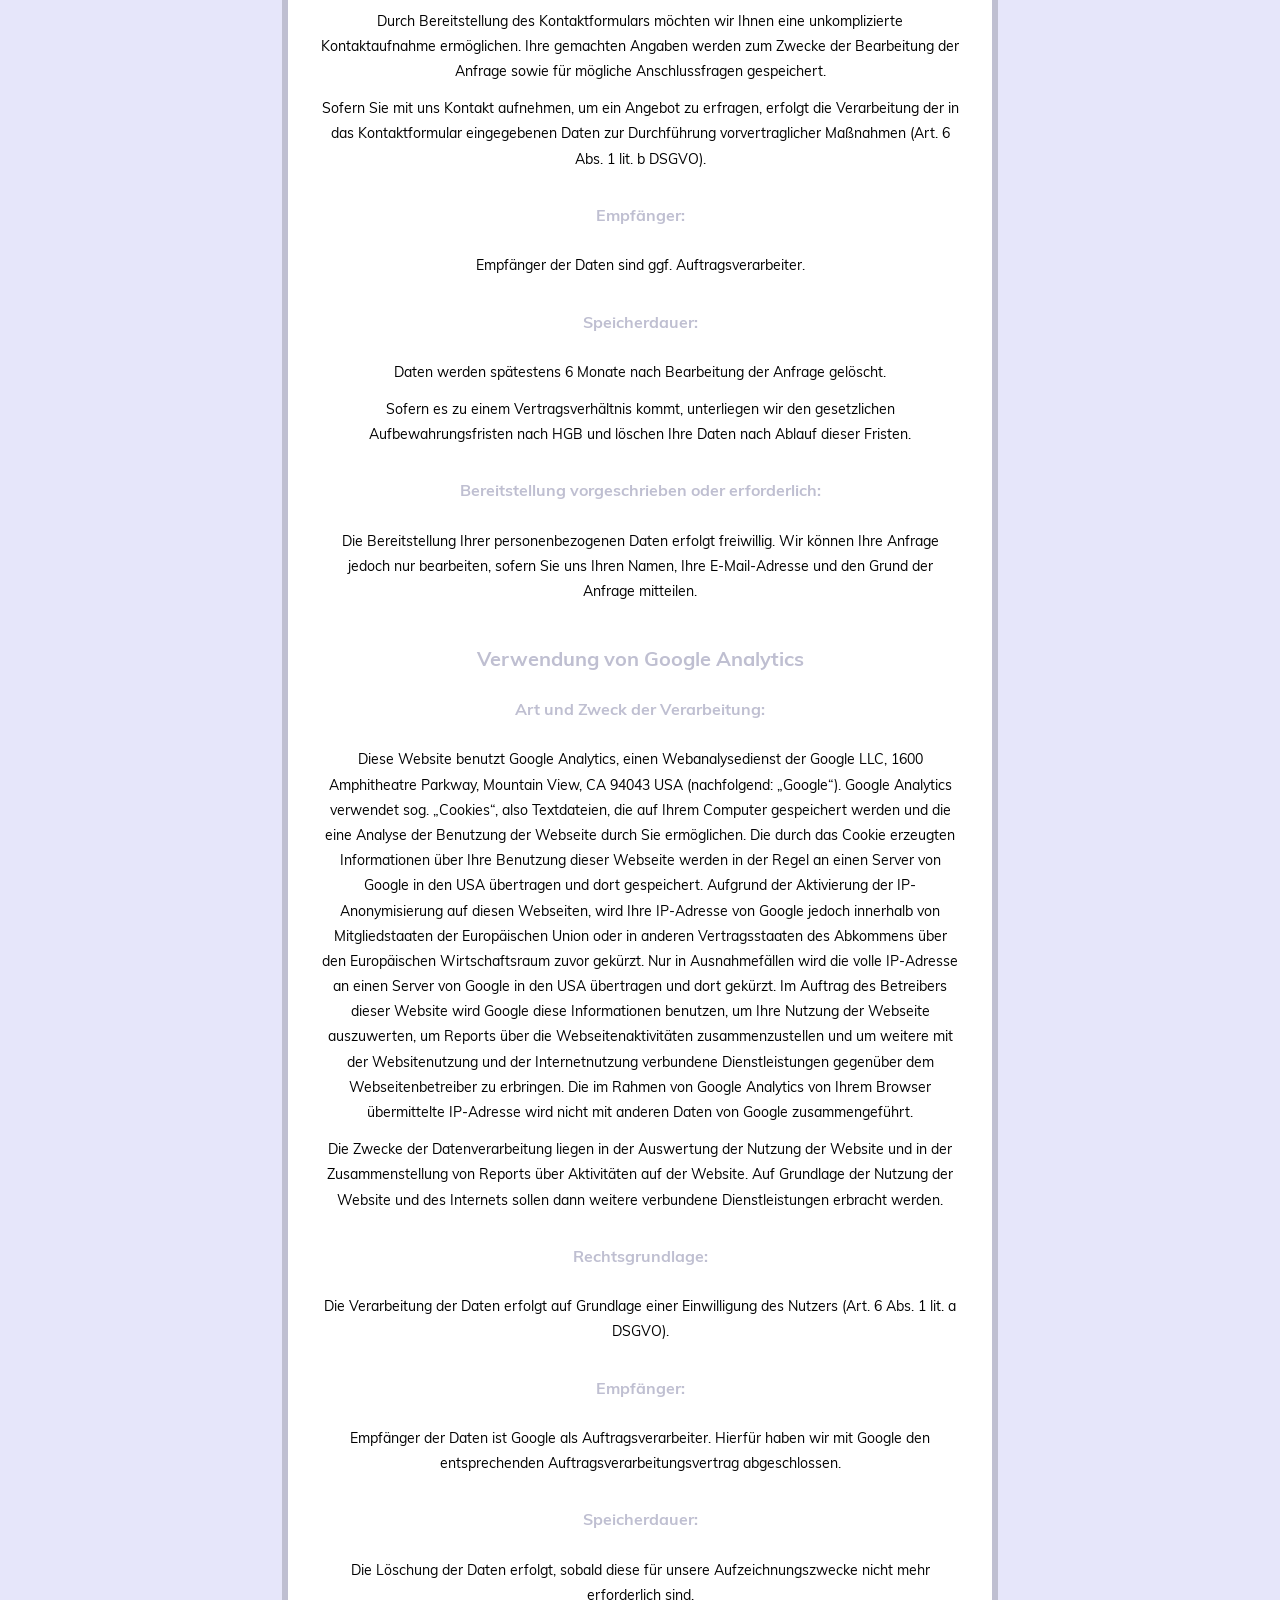
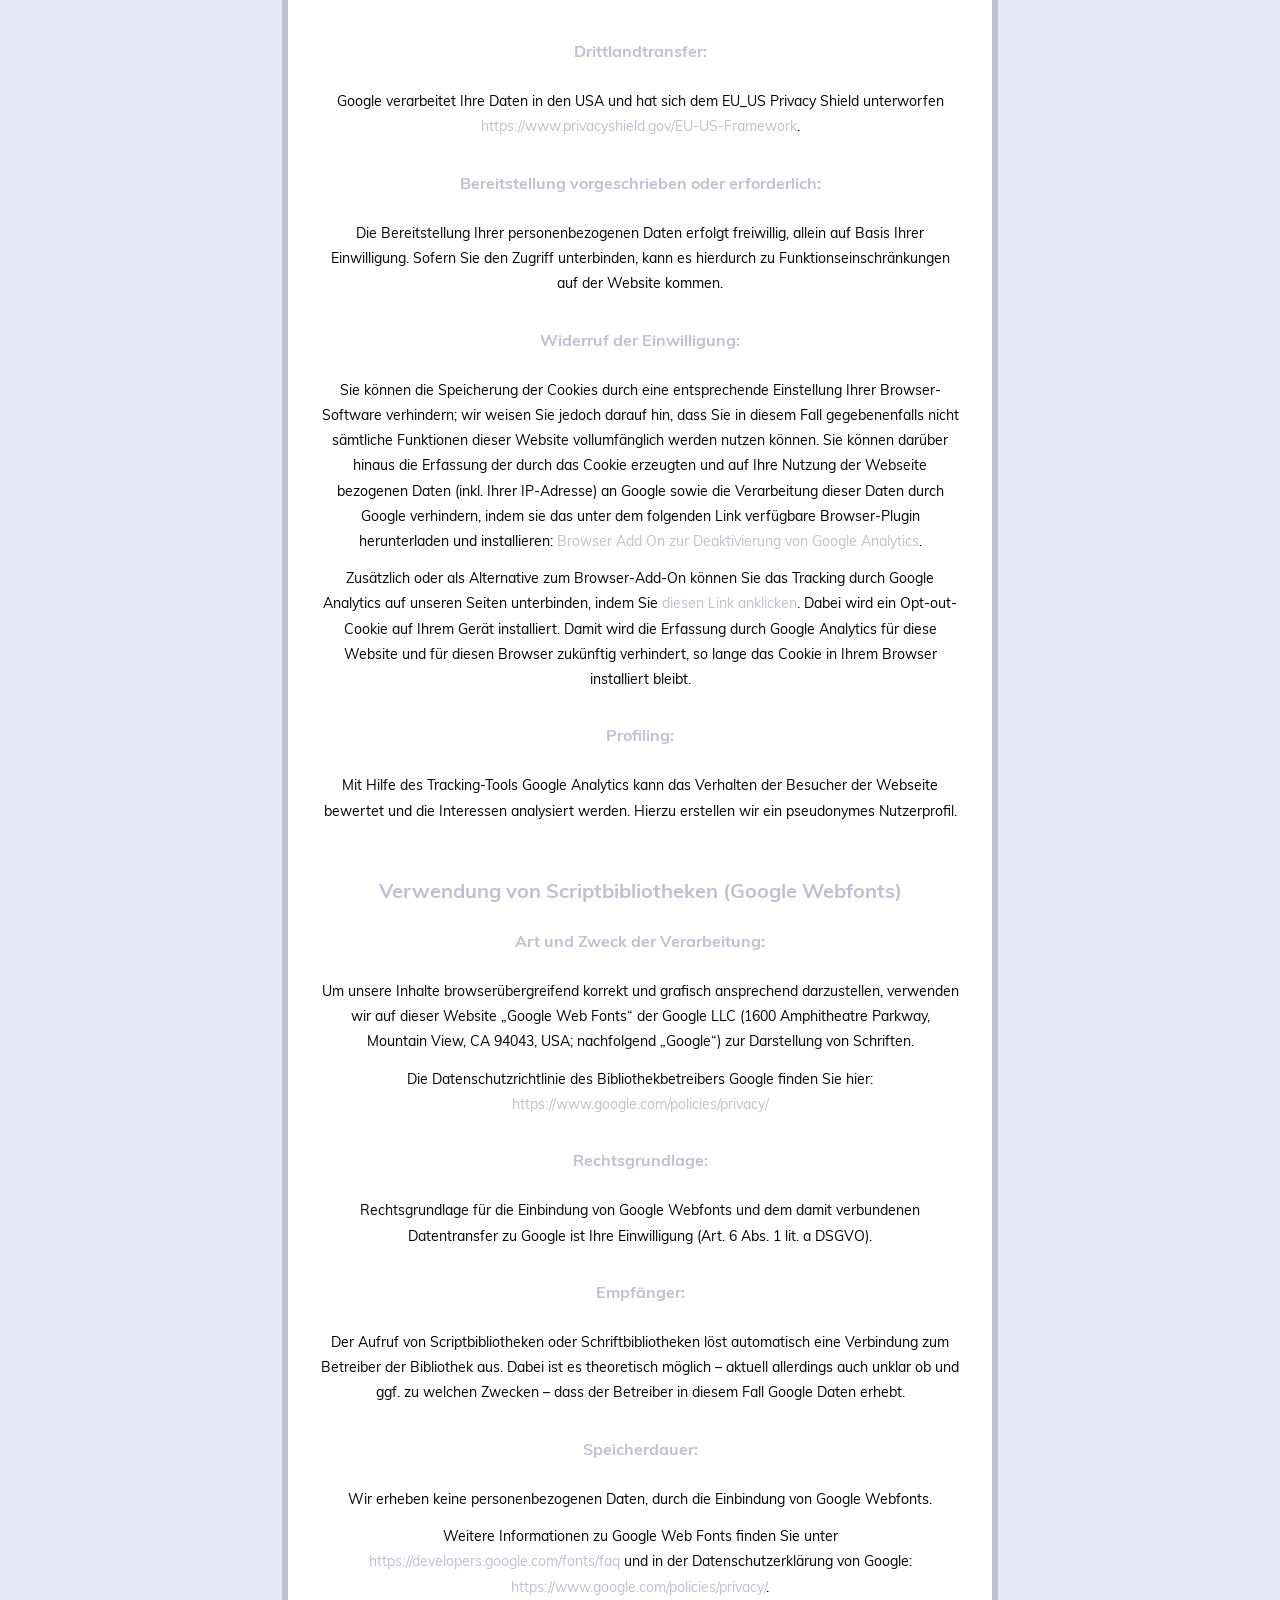
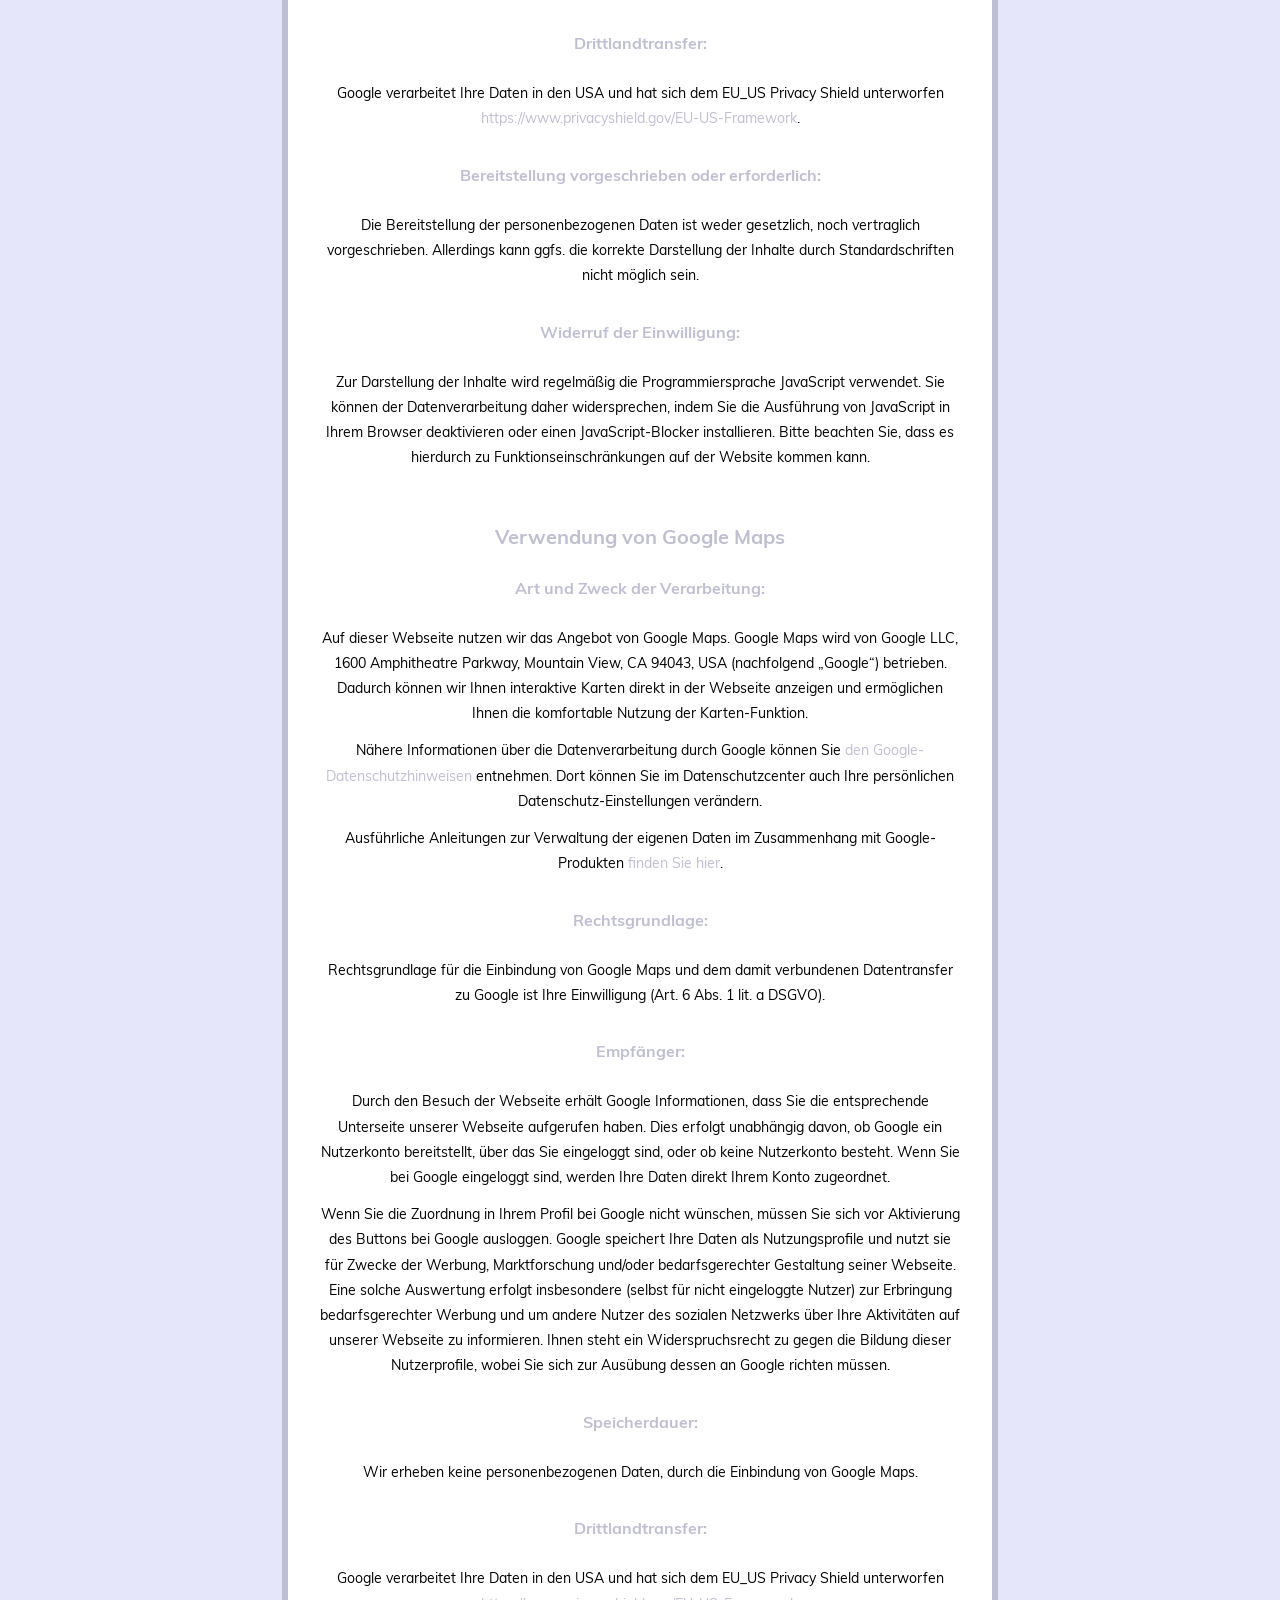
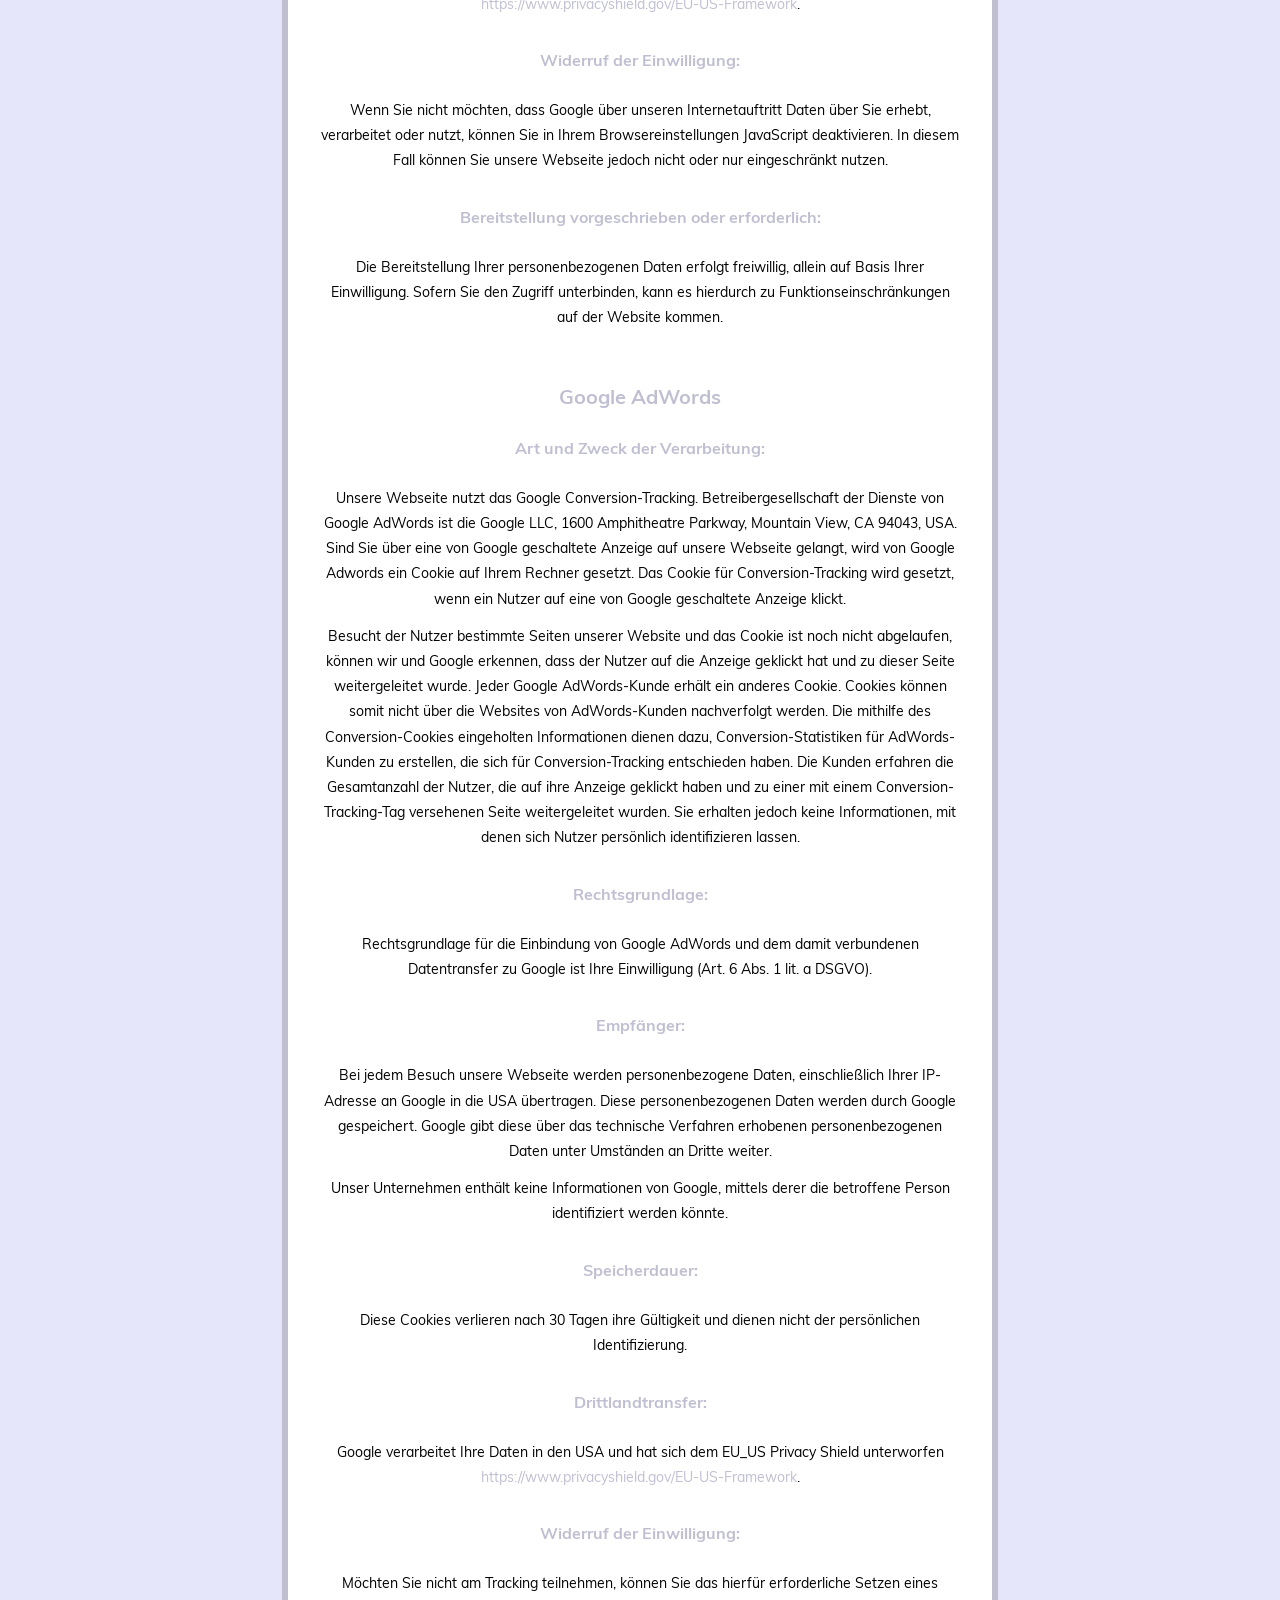
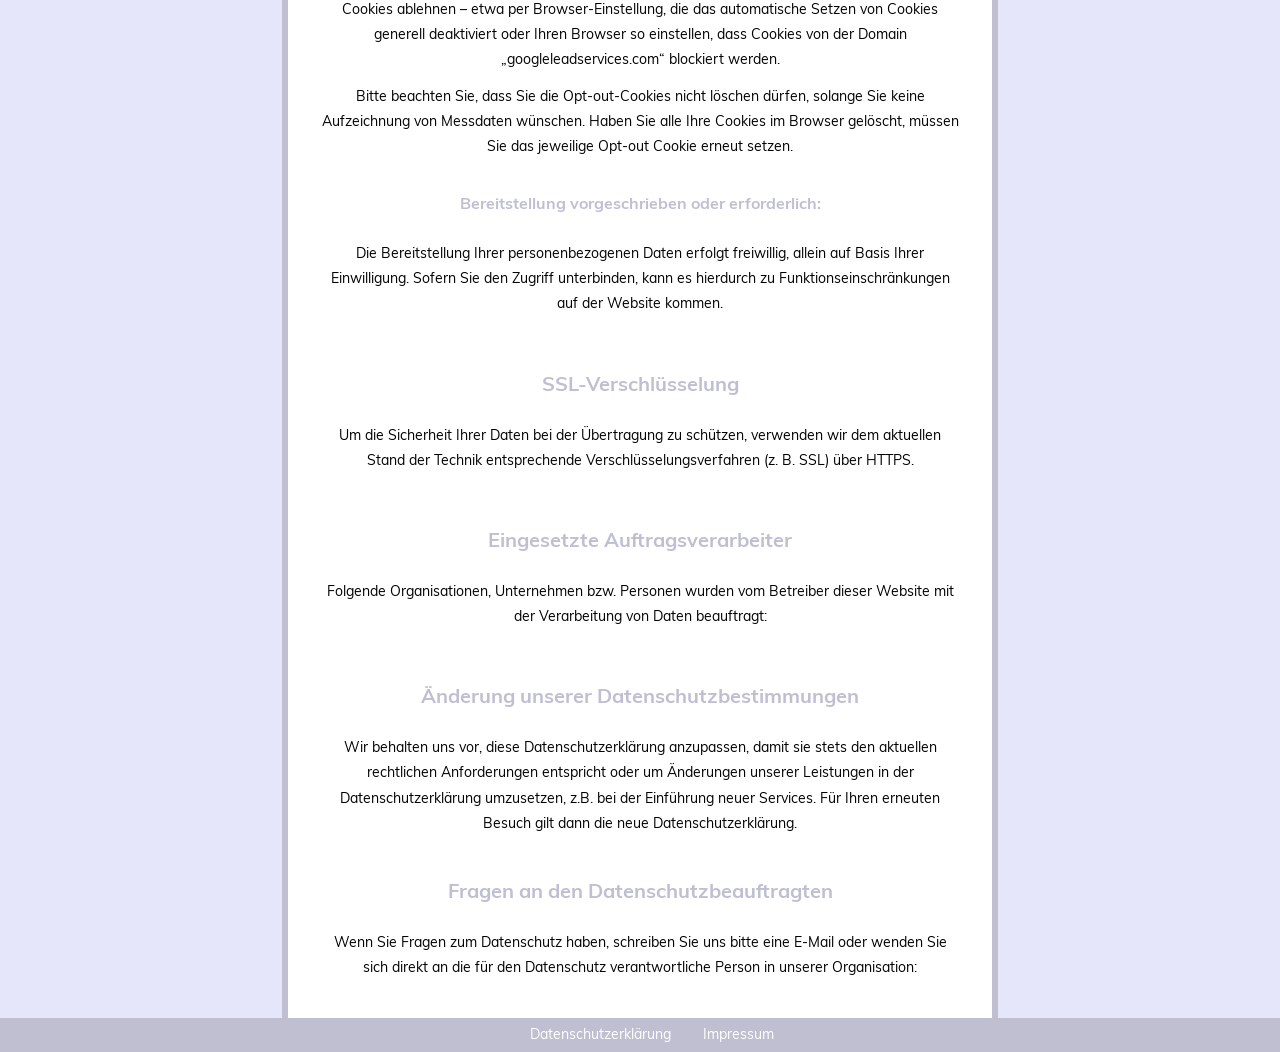
==== commit 70c81620: "Update Cookie-Hinweis" ====
--- a/datenschutz.html
+++ b/datenschutz.html
@@ -165,6 +165,26 @@
   <div class="cookie-hinweis" id="cookiehinweis">
       <div class="col-left">
         <p class="p-cookie">Wir nutzen Cookies um Nutzerverhalten zu analysieren und die Nutzerfreundlichkeit der Webseite zu optimieren.<br />Mehr darüber kannst du in unserer <a href="datenschutz.html">Datenschutzerklärung</a> erfahren.</p>
+        <div class="checkboxes-cookie">
+            <div class="checkbox-container">
+                <label class="checkbox-label"><input type="checkbox" checked disabled>
+                    Funktionale Cookies
+                    <span class="checkmark"></span>
+                </label>
+            </div>
+            <div class="checkbox-container">
+                <label class="checkbox-label"><input type="checkbox">
+                    Analyse Cookies
+                    <span class="checkmark"></span>
+                </label>
+            </div>
+            <div class="checkbox-container">
+                <label class="checkbox-label"><input type="checkbox">
+                    Marketing Cookies
+                    <span class="checkmark"></span>
+                </label>
+            </div>
+        </div>
       </div>
       <div class="col-right">
           <a class="button cookie-hinweis-button" onclick='cookieOk()'>Ablehnen</a>
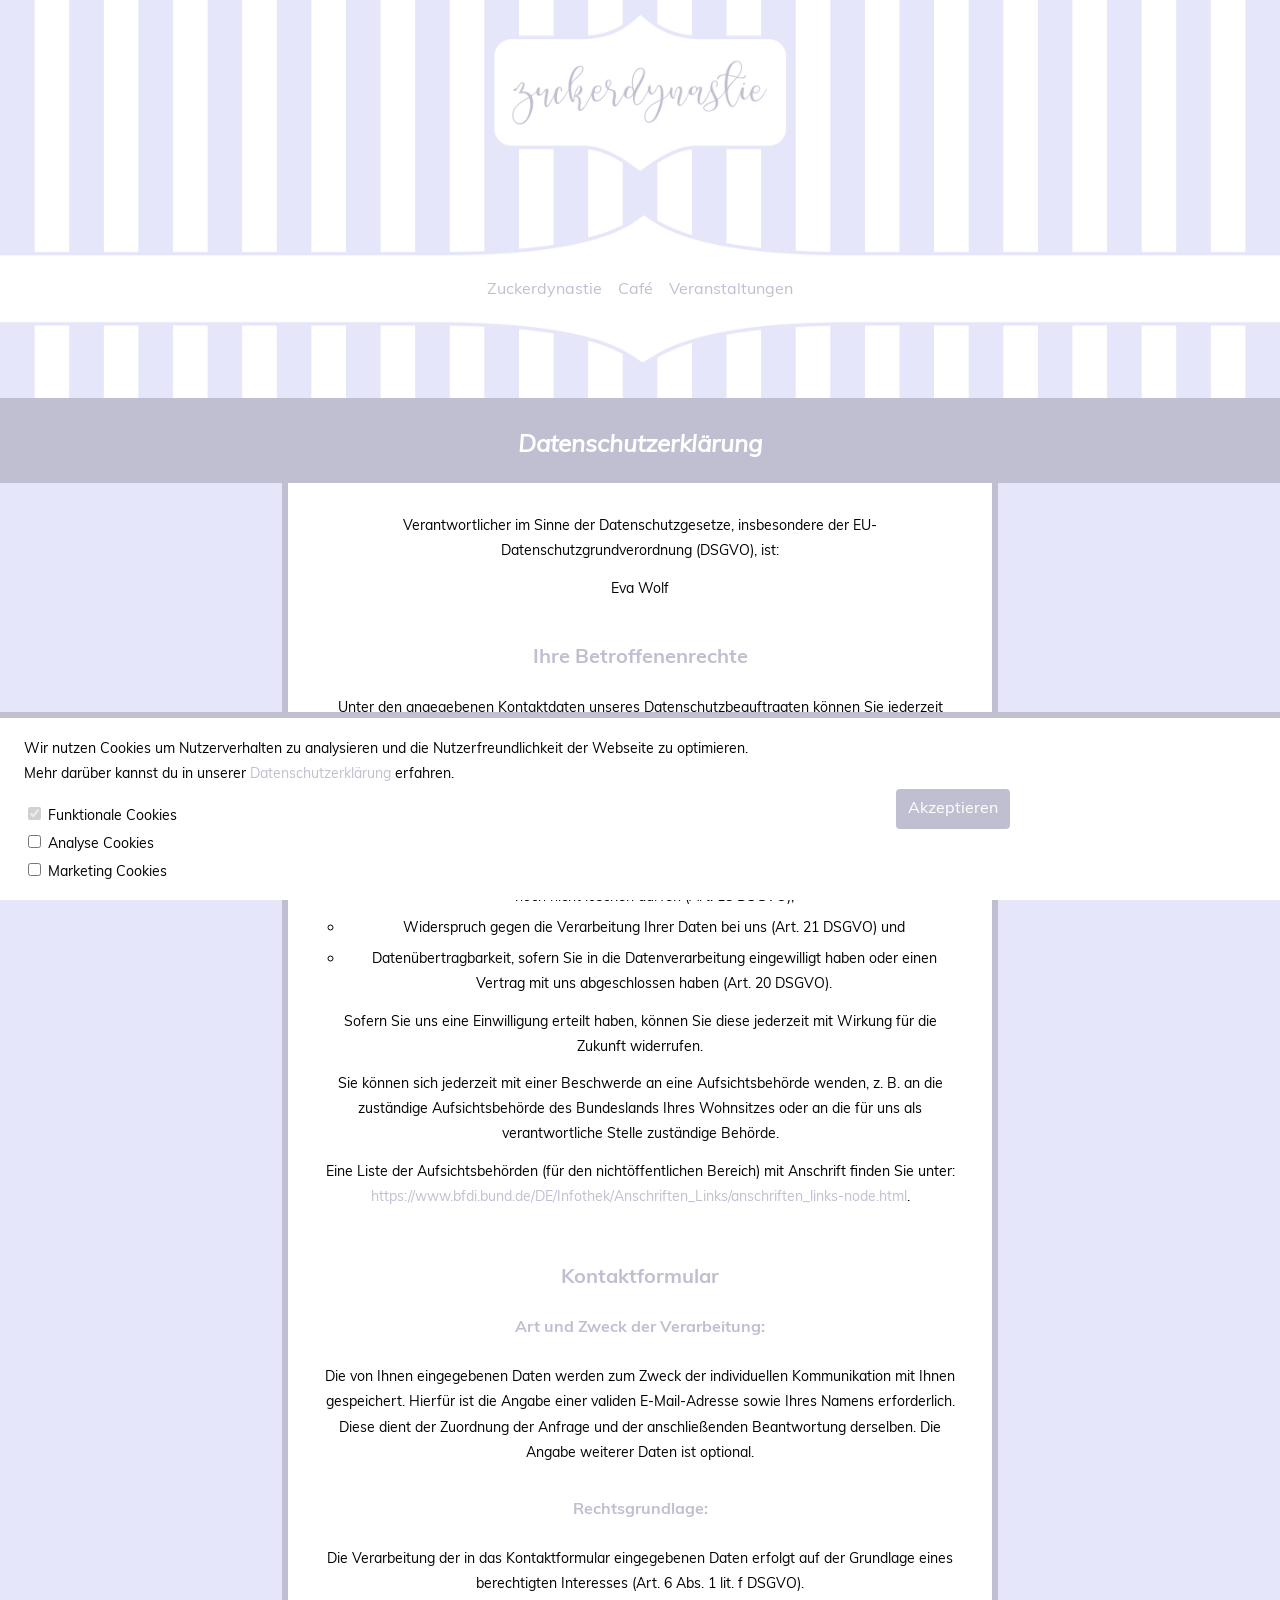
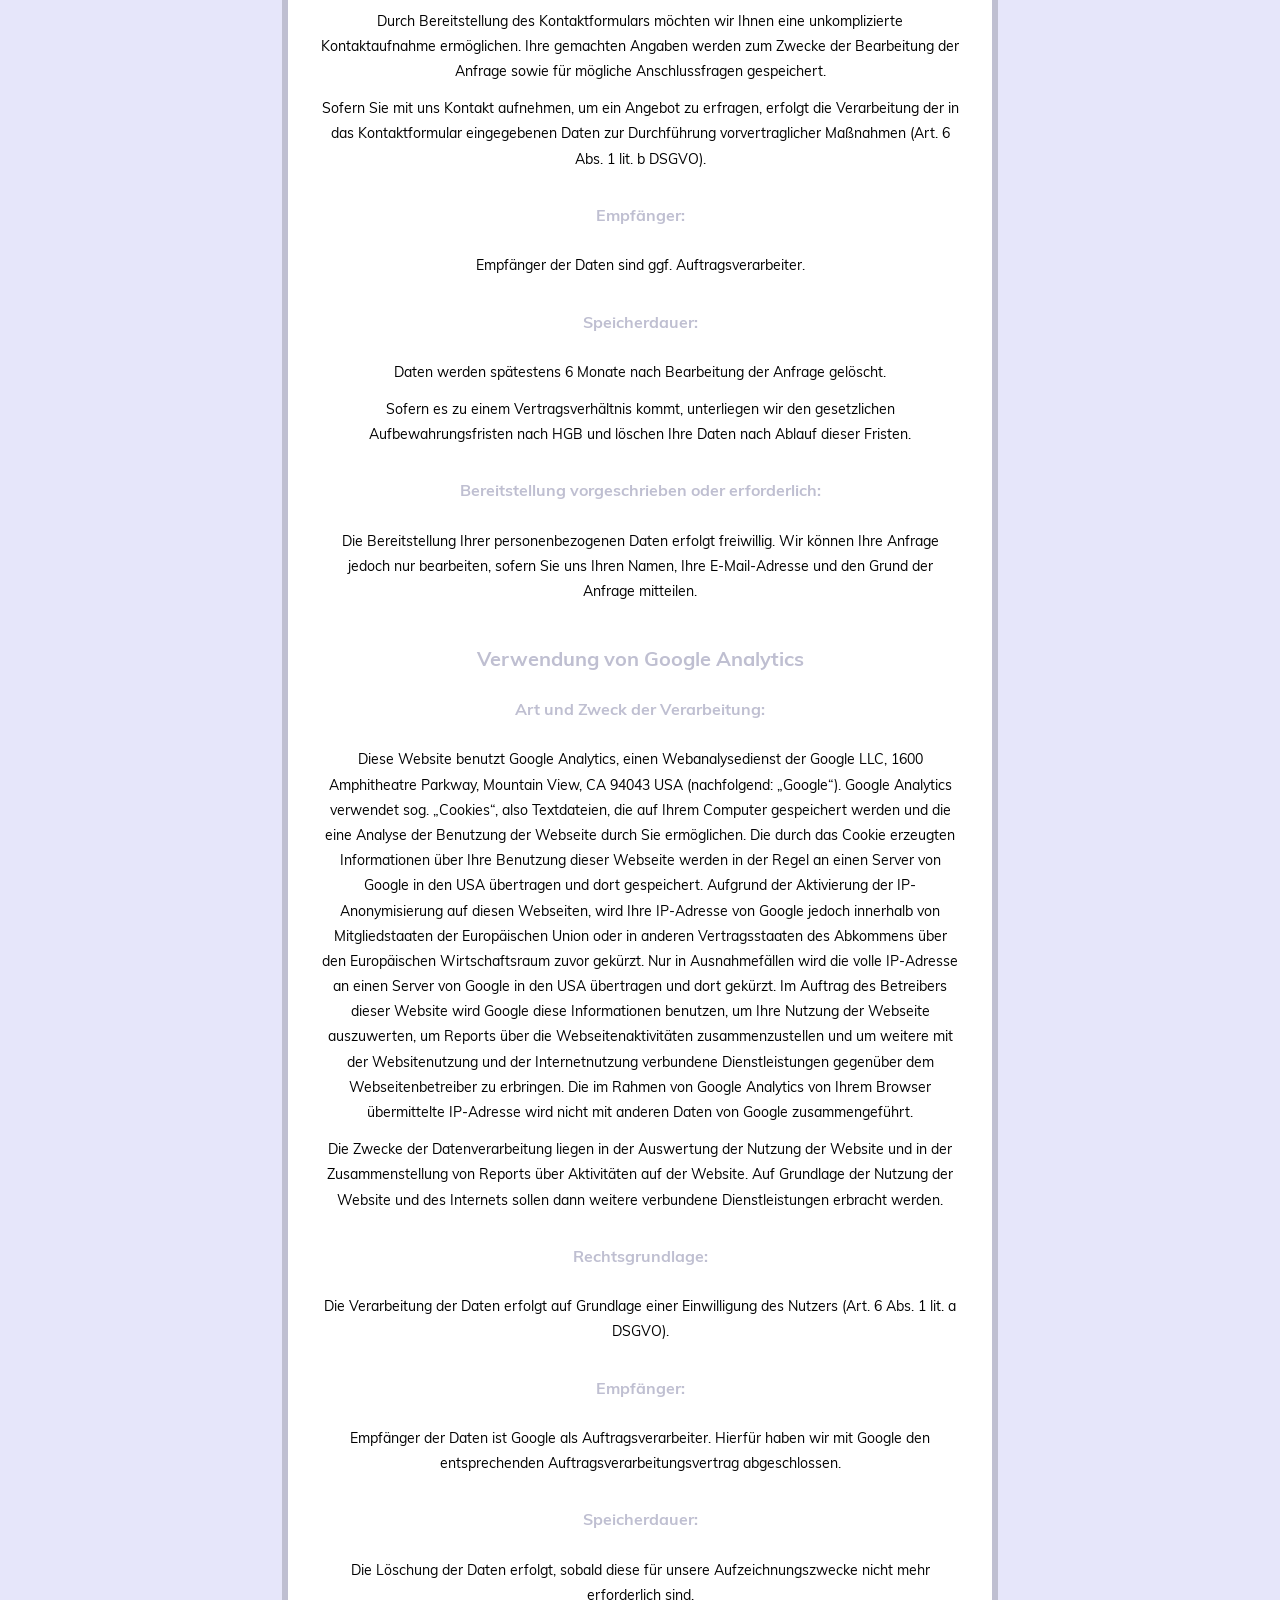
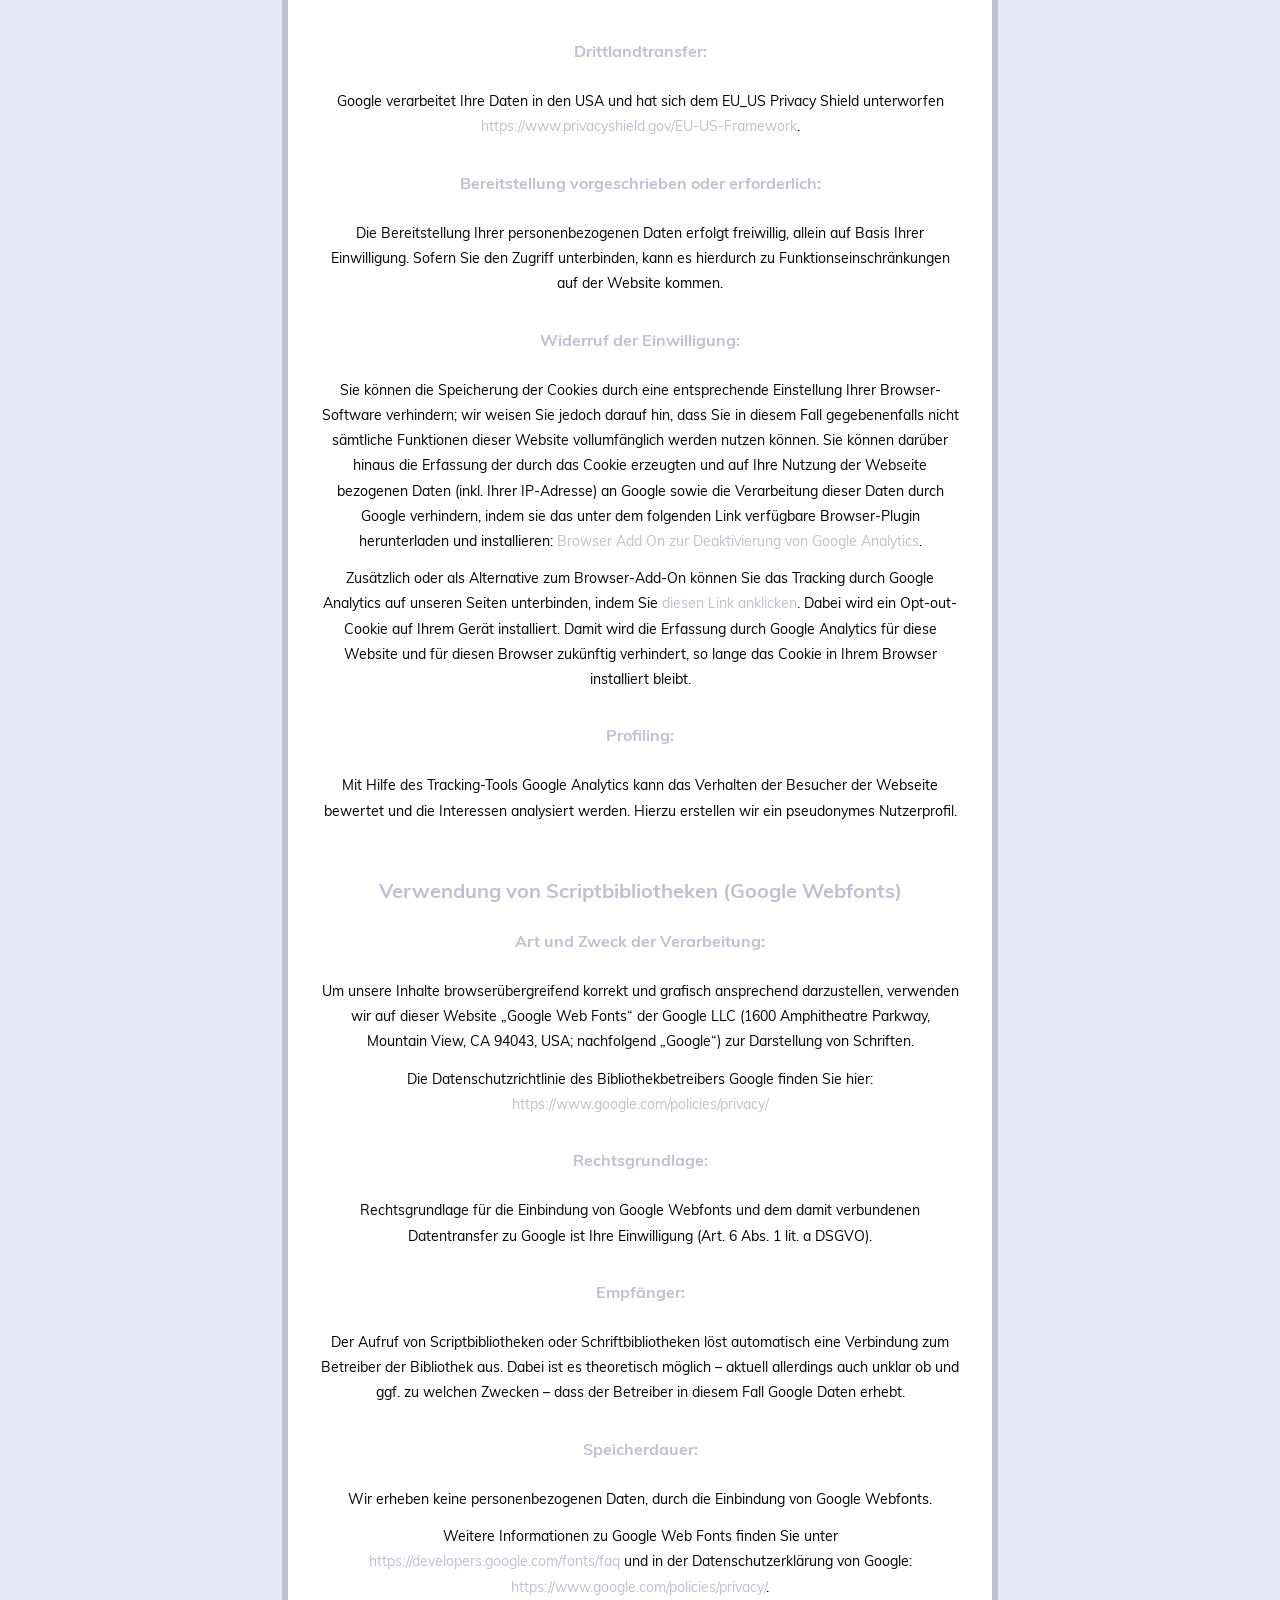
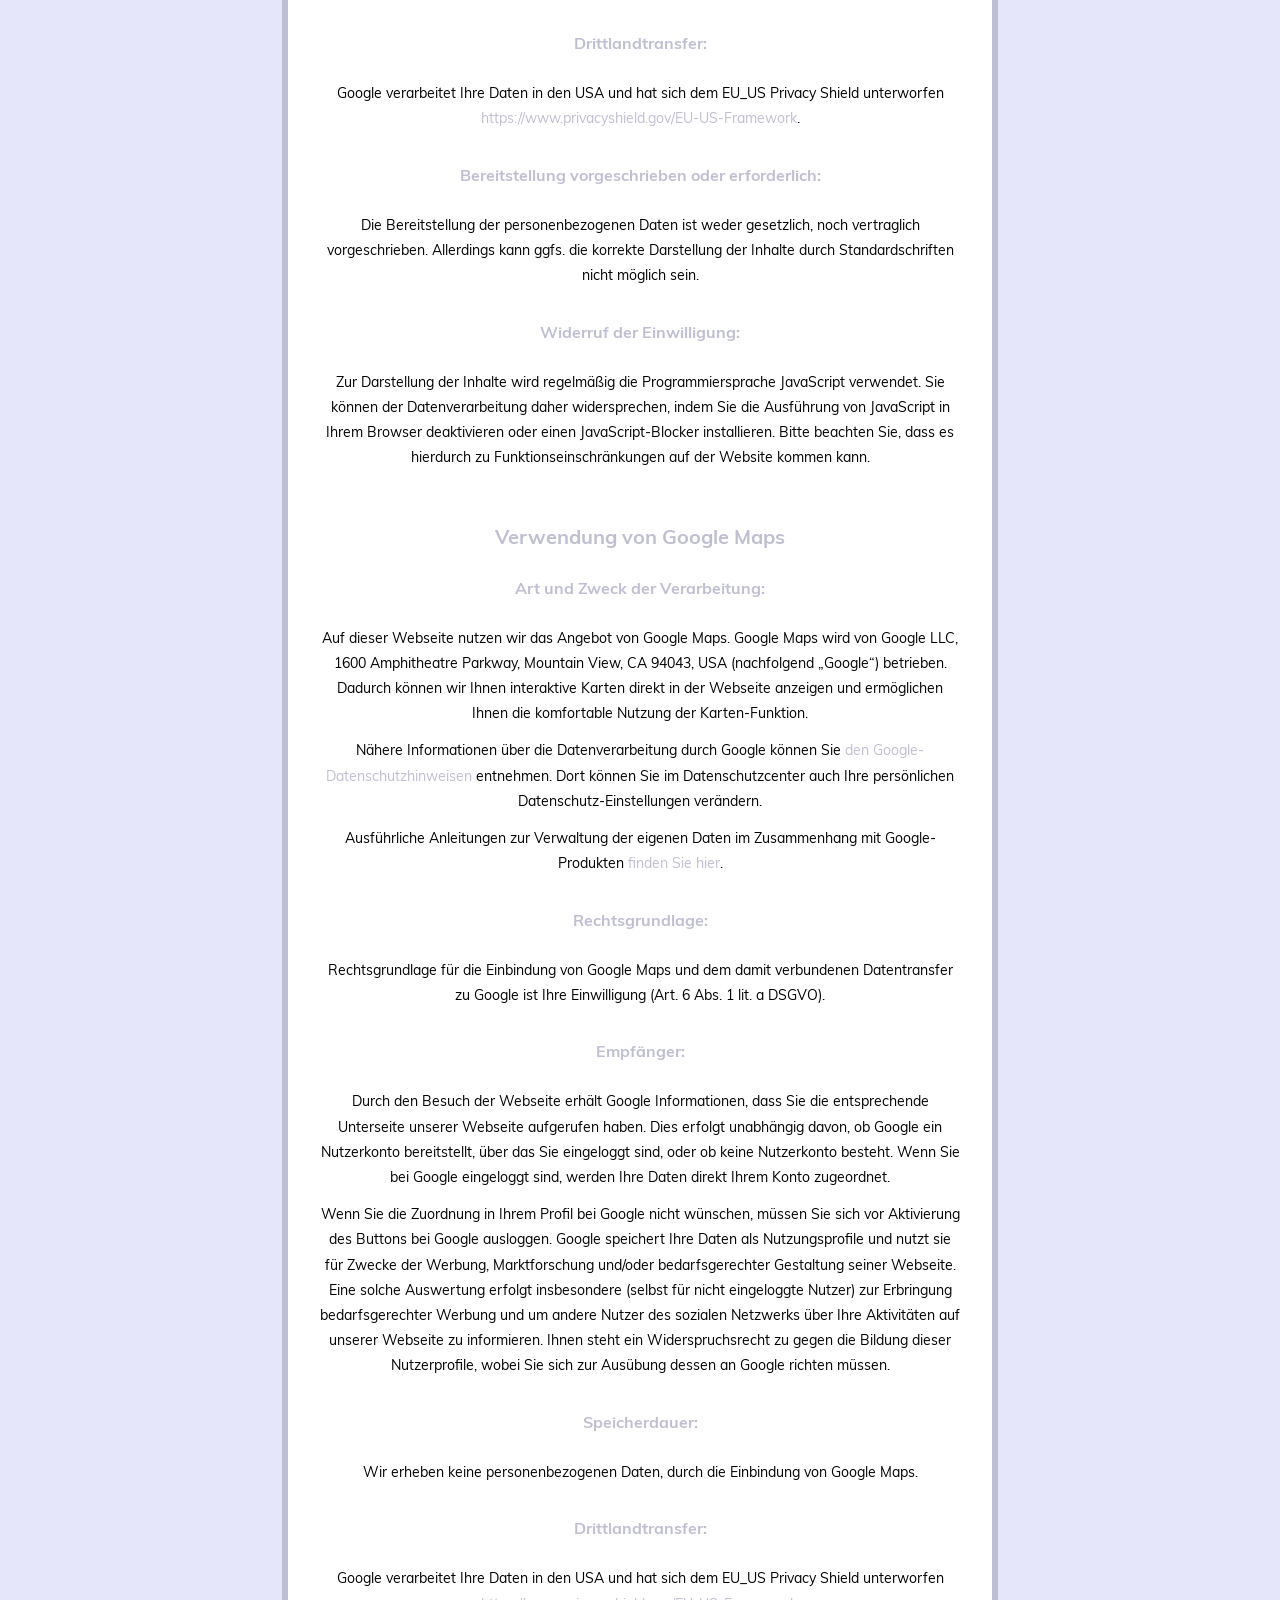
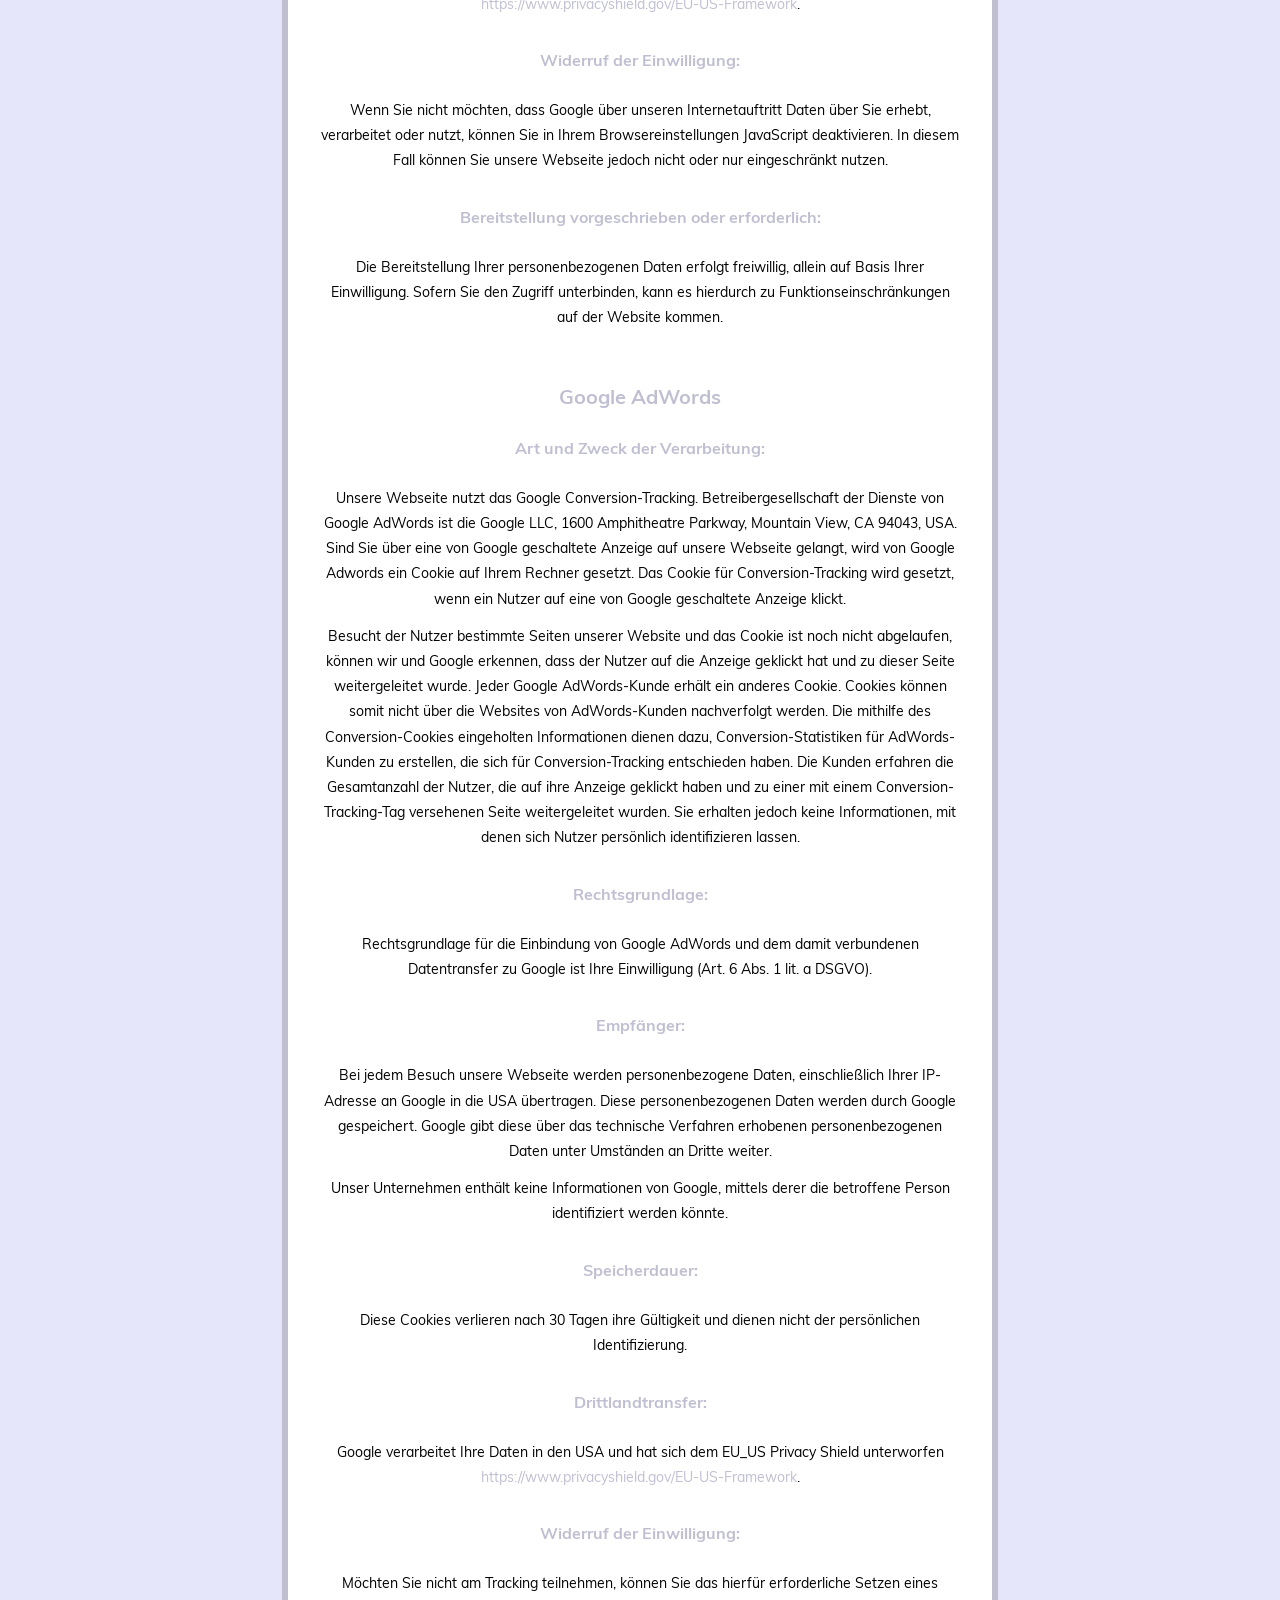
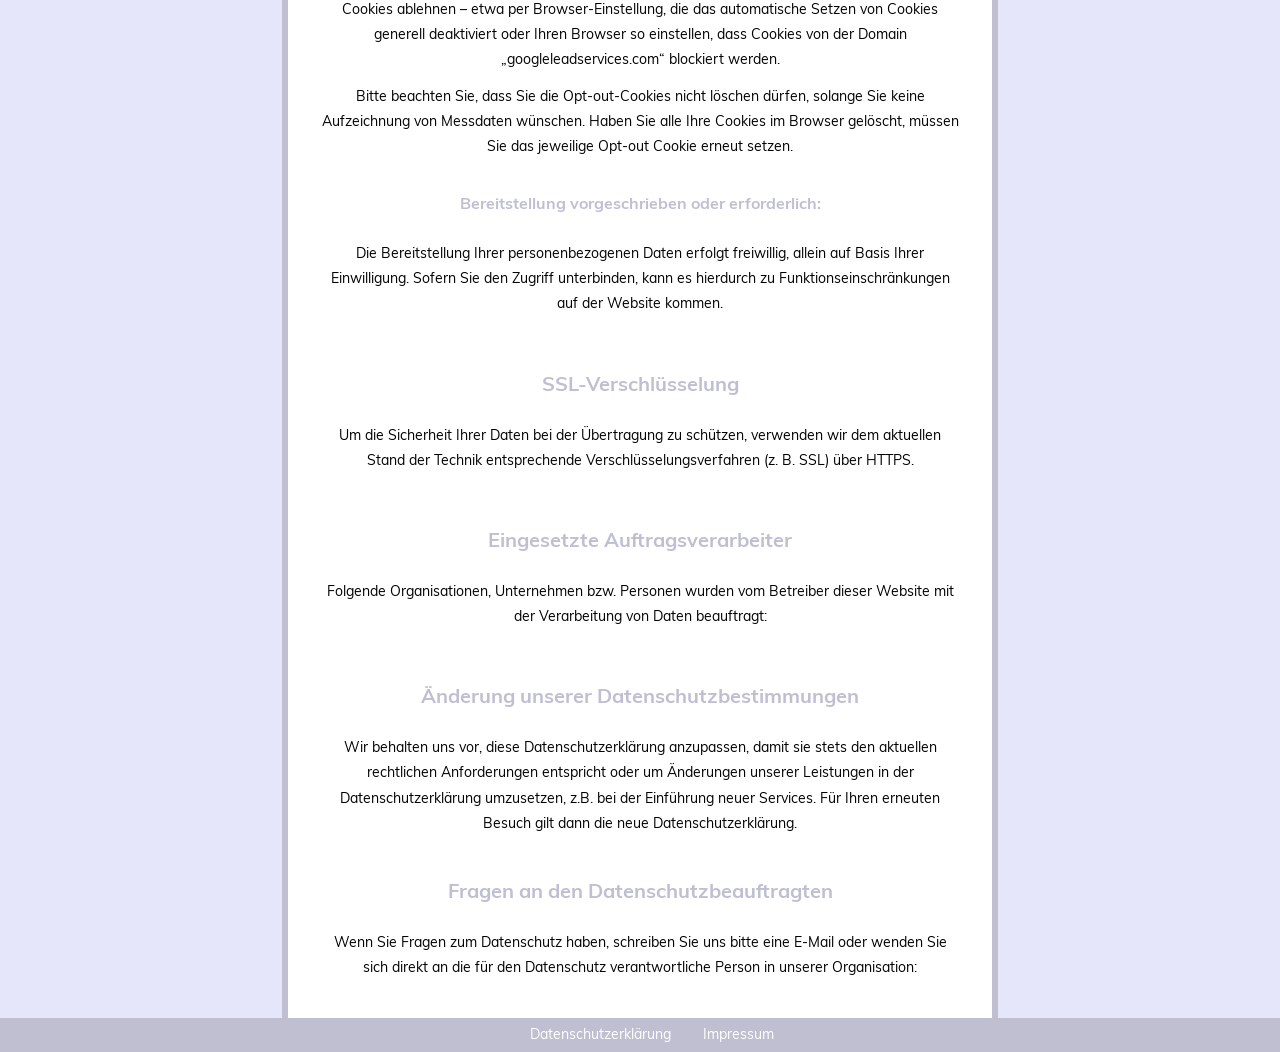
==== commit 5856e624: "Bugfixes" ====
--- a/datenschutz.html
+++ b/datenschutz.html
@@ -187,7 +187,6 @@
         </div>
       </div>
       <div class="col-right">
-          <a class="button cookie-hinweis-button" onclick='cookieOk()'>Ablehnen</a>
           <a class="button cookie-hinweis-button" onclick='cookieOk()'>Akzeptieren</a>
       </div>
   </div>
--- a/css/main.css
+++ b/css/main.css
@@ -249,9 +249,6 @@
     user-select: none;
 }
 
-.checkmark {
-    background-color: color(color);
-}
 /* ############################################################ */
 /* Footer */
 /* ############################################################ */
